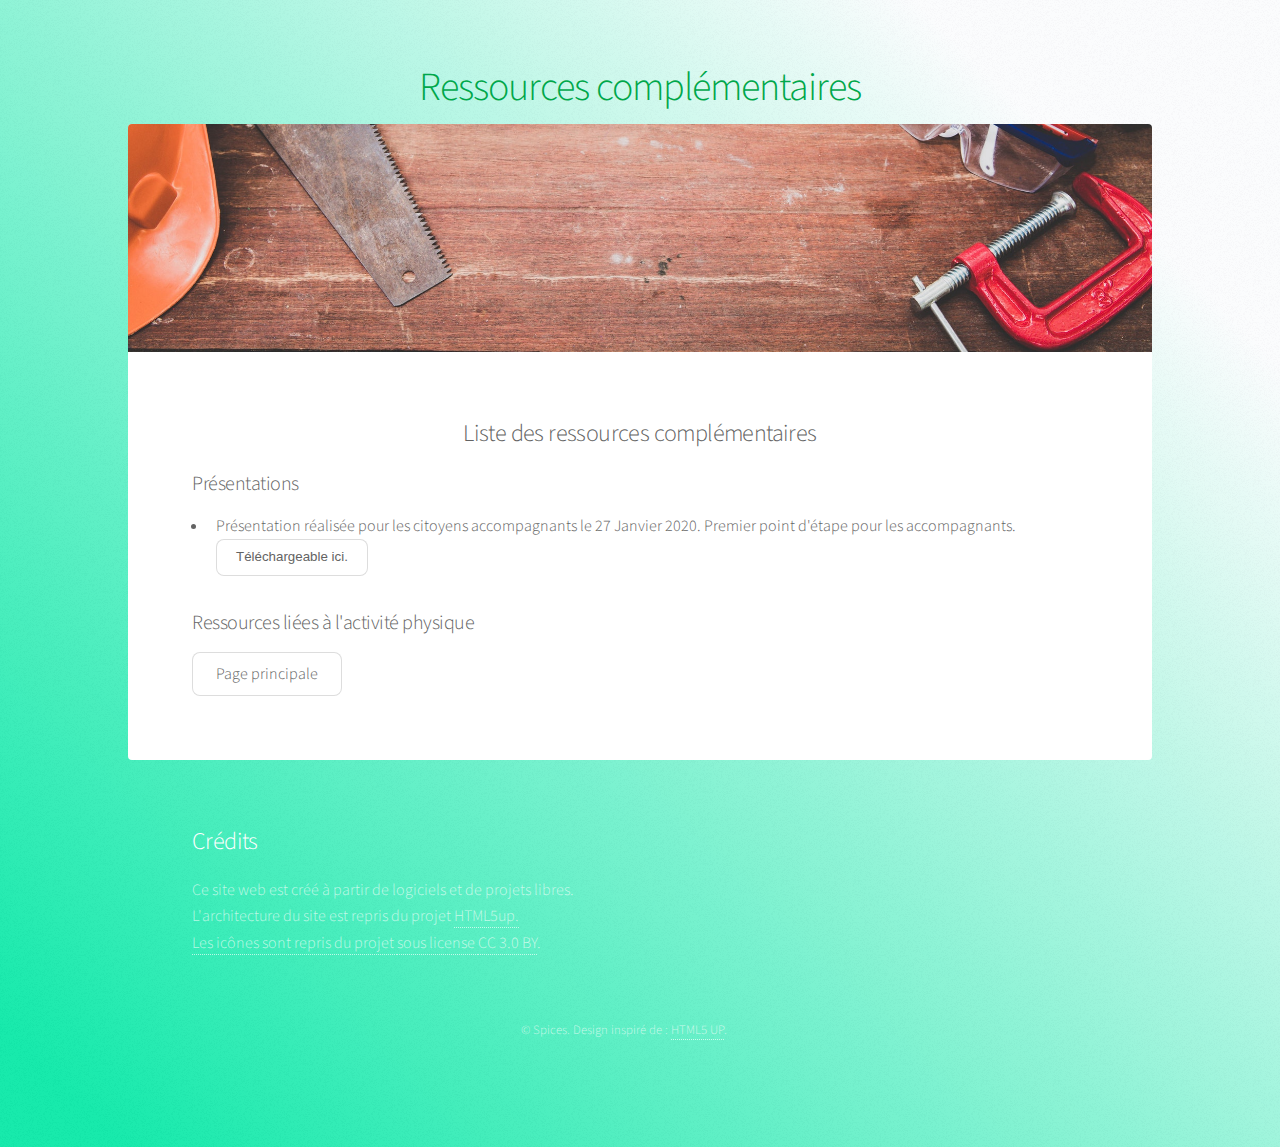
==== ressources.html @ 5cda93d4 "ajout des ressources complémentaires" ====
<!DOCTYPE HTML>
<!--
	Stellar by HTML5 UP
	html5up.net | @ajlkn
	Free for personal and commercial use under the CCA 3.0 license (html5up.net/license)
-->
<html>
	<head>
		<title>Ressources complémentaires</title>
		<meta charset="utf-8" />
		<meta name="viewport" content="width=device-width, initial-scale=1, user-scalable=no" />
		<link rel="stylesheet" href="assets/css/main.css" />
		<noscript><link rel="stylesheet" href="assets/css/noscript.css" /></noscript>
	</head>
	<body class="is-preload">

		<!-- Wrapper -->
			<div id="wrapper">

				<!-- Header -->
					<header id="header">
						<h1 style="color:#00A74A;">Ressources complémentaires</h1>
					</header>

				<!-- Main -->
					<div id="main">

						<!-- Content -->
							<section id="content" class="main">
								<span class="image main"><img src="images/tools.jpg" alt="" /></span>
						<div align="center">		<h2>Liste des ressources complémentaires</h2>
							</div>
<h3> Présentations </h3>
<ul>
	<li> Présentation réalisée pour les citoyens accompagnants le 27 Janvier 2020. Premier point d'étape pour les accompagnants. <form method="get" action="docs/Présentation 27 01 2020_SPICES.pdf">
<button type="submit">Téléchargeable ici.</button>
</form>
</ul>
<h3> Ressources liées à l'activité physique </h3>

<ul class="actions">
	<li><a href="index.html" class="button">Page principale</a></li>
</ul>
							</section>

					</div>

				<!-- Footer -->
				<!-- Footer -->
					<footer id="footer">
						<section>
							<h2>Crédits</h2>
							<p>Ce site web est créé à partir de logiciels et de projets libres.<br/>
							L'architecture du site est repris du projet <a href="https://html5up.net/">HTML5up.<br/>
							Les icônes sont repris du projet <a href="https://www.flaticon.com/"</a> sous license <a href="http://creativecommons.org/licenses/by/3.0/" title="Creative Commons BY 3.0" target="_blank">CC 3.0 BY</a>.
							</p>
						<!--	<ul class="actions">
								<li><a href="generic.html" class="button">En savoir plus</a></li>
							</ul> -->
						</section>
						<section>
						<!--	<h2>Contacts</h2>
							<dl class="alt">
								<dt>Adresse</dt>
								<dd>22 avenue Camille Desmoulins &bull; 29200, Brest &bull; FRANCE</dd>
								<dt>Email</dt>
								<dd><a href="#">information@untitled.tld</a></dd>
							</dl>-->
						<!--	<ul class="icons">
								<li><a href="#" class="icon brands fa-twitter alt"><span class="label">Twitter</span></a></li>
								<li><a href="#" class="icon brands fa-facebook-f alt"><span class="label">Facebook</span></a></li>
								<li><a href="#" class="icon brands fa-instagram alt"><span class="label">Instagram</span></a></li>
								<li><a href="#" class="icon brands fa-github alt"><span class="label">GitHub</span></a></li>
								<li><a href="#" class="icon brands fa-dribbble alt"><span class="label">Dribbble</span></a></li>
							</ul>-->
						</section>
						<p class="copyright">&copy; Spices. Design inspiré de : <a href="https://html5up.net">HTML5 UP</a>.</p>
					</footer>


			</div>

		<!-- Scripts -->
			<script src="assets/js/jquery.min.js"></script>
			<script src="assets/js/jquery.scrollex.min.js"></script>
			<script src="assets/js/jquery.scrolly.min.js"></script>
			<script src="assets/js/browser.min.js"></script>
			<script src="assets/js/breakpoints.min.js"></script>
			<script src="assets/js/util.js"></script>
			<script src="assets/js/main.js"></script>

	</body>
</html>
---- assets/css/main.css ----
@import url(fontawesome-all.min.css);
@import 'https://fonts.googleapis.com/css?family=Source+Sans+Pro:300,400';

/*
	Stellar by HTML5 UP
	html5up.net | @ajlkn
	Free for personal and commercial use under the CCA 3.0 license (html5up.net/license)
*/

html, body, div, span, applet, object,
iframe, h1, h2, h3, h4, h5, h6, p, blockquote,
pre, a, abbr, acronym, address, big, cite,
code, del, dfn, em, img, ins, kbd, q, s, samp,
small, strike, strong, sub, sup, tt, var, b,
u, i, center, dl, dt, dd, ol, ul, li, fieldset,
form, label, legend, table, caption, tbody,
tfoot, thead, tr, th, td, article, aside,
canvas, details, embed, figure, figcaption,
footer, header, hgroup, menu, nav, output, ruby,
section, summary, time, mark, audio, video {
	margin: 0;
	padding: 0;
	border: 0;
	font-size: 100%;
	font: inherit;
	vertical-align: baseline;}

article, aside, details, figcaption, figure,
footer, header, hgroup, menu, nav, section {
	display: block;}

body {
	line-height: 1;
}

ol, ul {
	list-style: none;
}

blockquote, q {
	quotes: none;
}

	blockquote:before, blockquote:after, q:before, q:after {
		content: '';
		content: none;
	}

table {
	border-collapse: collapse;
	border-spacing: 0;
}

body {
	-webkit-text-size-adjust: none;
}

mark {
	background-color: transparent;
	color: inherit;
}

input::-moz-focus-inner {
	border: 0;
	padding: 0;
}

input, select, textarea {
	-moz-appearance: none;
	-webkit-appearance: none;
	-ms-appearance: none;
	appearance: none;
}

/* Basic */

	@-ms-viewport {
		width: device-width;
	}

	body {
		-ms-overflow-style: scrollbar;
	}

	@media screen and (max-width: 480px) {

		html, body {
			min-width: 320px;
		}

	}

	html {
		box-sizing: border-box;
	}

	*, *:before, *:after {
		box-sizing: inherit;
	}

	/*body {
		background-color: #935d8c;
		background-image: url("images/overlay.png"), -moz-linear-gradient(45deg, #e37682 15%, #5f4d93 85%);
		background-image: url("images/overlay.png"), -webkit-linear-gradient(45deg, #e37682 15%, #5f4d93 85%);
		background-image: url("images/overlay.png"), -ms-linear-gradient(45deg, #e37682 15%, #5f4d93 85%);
		background-image: url("images/overlay.png"), linear-gradient(45deg, #e37682 15%, #5f4d93 85%);
	}*/
	body{
		background-color: #935d8c;
		background-image: url("images/overlay.png"), -moz-linear-gradient(45deg, #12edab 5%, white 85%);
		background-image: url("images/overlay.png"), -webkit-linear-gradient(45deg, #12edab 5%, white 85%);
		background-image: url("images/overlay.png"), -ms-linear-gradient(45deg, #12edab 5%, white 85%);
		background-image: url("images/overlay.png"), linear-gradient(45deg, #12edab 5%, white 85%);
	}
		body.is-preload *, body.is-preload *:before, body.is-preload *:after {
			-moz-animation: none !important;
			-webkit-animation: none !important;
			-ms-animation: none !important;
			animation: none !important;
			-moz-transition: none !important;
			-webkit-transition: none !important;
			-ms-transition: none !important;
			transition: none !important;
		}

/* Type */

	body {
		background-color: #935d8c;
		color: rgba(255, 255, 255, 0.65);
	}

	body, input, select, textarea {
		font-family: "Source Sans Pro", Helvetica, sans-serif;
		font-size: 17pt;
		font-weight: 300;
		line-height: 1.65;
	}

		@media screen and (max-width: 1680px) {

			body, input, select, textarea {
				font-size: 14pt;
			}

		}

		@media screen and (max-width: 1280px) {

			body, input, select, textarea {
				font-size: 12pt;
			}

		}

		@media screen and (max-width: 360px) {

			body, input, select, textarea {
				font-size: 11pt;
			}

		}

	a {
		-moz-transition: color 0.2s ease, border-bottom 0.2s ease;
		-webkit-transition: color 0.2s ease, border-bottom 0.2s ease;
		-ms-transition: color 0.2s ease, border-bottom 0.2s ease;
		transition: color 0.2s ease, border-bottom 0.2s ease;
		text-decoration: none;
		border-bottom: dotted 1px;
		color: inherit;
	}

		a:hover {
			border-bottom-color: transparent;
		}

	strong, b {
		font-weight: 400;
	}

	em, i {
		font-style: italic;
	}

	p {
		margin: 0 0 2em 0;
	}

		p.content {
			-moz-columns: 20em 2;
			-webkit-columns: 20em 2;
			-ms-columns: 20em 2;
			columns: 20em 2;
			-moz-column-gap: 2em;
			-webkit-column-gap: 2em;
			-ms-column-gap: 2em;
			column-gap: 2em;
			text-align: justify;
		}

	h1, h2, h3, h4, h5, h6 {
		font-weight: 300;
		line-height: 1.5;
		margin: 0 0 0.7em 0;
		letter-spacing: -0.025em;
	}

		h1 a, h2 a, h3 a, h4 a, h5 a, h6 a {
			color: inherit;
			text-decoration: none;
		}

	h1 {
		font-size: 2.5em;
		line-height: 1.2;
	}

	h2 {
		font-size: 1.5em;
	}

	h3 {
		font-size: 1.25em;
	}

	h4 {
		font-size: 1.1em;
	}

	h5 {
		font-size: 0.9em;
	}

	h6 {
		font-size: 0.7em;
	}

	@media screen and (max-width: 736px) {

		h1 {
			font-size: 2em;
		}

	}

	sub {
		font-size: 0.8em;
		position: relative;
		top: 0.5em;
	}

	sup {
		font-size: 0.8em;
		position: relative;
		top: -0.5em;
	}

	blockquote {
		border-left: solid 4px;
		font-style: italic;
		margin: 0 0 2em 0;
		padding: 0.5em 0 0.5em 2em;
	}

	code {
		border-radius: 8px;
		border: solid 1px;
		font-family: "Courier New", monospace;
		font-size: 0.9em;
		margin: 0 0.25em;
		padding: 0.25em 0.65em;
	}

	pre {
		-webkit-overflow-scrolling: touch;
		font-family: "Courier New", monospace;
		font-size: 0.9em;
		margin: 0 0 2em 0;
	}

		pre code {
			display: block;
			line-height: 1.75;
			padding: 1em 1.5em;
			overflow-x: auto;
		}

	hr {
		border: 0;
		border-bottom: solid 1px;
		margin: 2em 0;
	}

		hr.major {
			margin: 3em 0;
		}

	.align-left {
		text-align: left;
	}

	.align-center {
		text-align: center;
	}

	.align-right {
		text-align: right;
	}

	input, select, textarea {
		color: #ffffff;
	}

	a:hover {
		color: #ffffff;
	}

	strong, b {
		color: #ffffff;
	}

	h1, h2, h3, h4, h5, h6 {
		color: #ffffff;
	}

	blockquote {
		border-left-color: rgba(255, 255, 255, 0.35);
	}

	code {
		background: rgba(255, 255, 255, 0.075);
		border-color: rgba(255, 255, 255, 0.35);
	}

	hr {
		border-bottom-color: rgba(255, 255, 255, 0.35);
	}

/* Row */

	.row {
		display: flex;
		flex-wrap: wrap;
		box-sizing: border-box;
		align-items: stretch;
	}

		.row > * {
			box-sizing: border-box;
		}

		.row.gtr-uniform > * > :last-child {
			margin-bottom: 0;
		}

		.row.aln-left {
			justify-content: flex-start;
		}

		.row.aln-center {
			justify-content: center;
		}

		.row.aln-right {
			justify-content: flex-end;
		}

		.row.aln-top {
			align-items: flex-start;
		}

		.row.aln-middle {
			align-items: center;
		}

		.row.aln-bottom {
			align-items: flex-end;
		}

		.row > .imp {
			order: -1;
		}

		.row > .col-1 {
			width: 8.33333%;
		}

		.row > .off-1 {
			margin-left: 8.33333%;
		}

		.row > .col-2 {
			width: 16.66667%;
		}

		.row > .off-2 {
			margin-left: 16.66667%;
		}

		.row > .col-3 {
			width: 25%;
		}

		.row > .off-3 {
			margin-left: 25%;
		}

		.row > .col-4 {
			width: 33.33333%;
		}

		.row > .off-4 {
			margin-left: 33.33333%;
		}

		.row > .col-5 {
			width: 41.66667%;
		}

		.row > .off-5 {
			margin-left: 41.66667%;
		}

		.row > .col-6 {
			width: 50%;
		}

		.row > .off-6 {
			margin-left: 50%;
		}

		.row > .col-7 {
			width: 58.33333%;
		}

		.row > .off-7 {
			margin-left: 58.33333%;
		}

		.row > .col-8 {
			width: 66.66667%;
		}

		.row > .off-8 {
			margin-left: 66.66667%;
		}

		.row > .col-9 {
			width: 75%;
		}

		.row > .off-9 {
			margin-left: 75%;
		}

		.row > .col-10 {
			width: 83.33333%;
		}

		.row > .off-10 {
			margin-left: 83.33333%;
		}

		.row > .col-11 {
			width: 91.66667%;
		}

		.row > .off-11 {
			margin-left: 91.66667%;
		}

		.row > .col-12 {
			width: 100%;
		}

		.row > .off-12 {
			margin-left: 100%;
		}

		.row.gtr-0 {
			margin-top: 0;
			margin-left: 0em;
		}

			.row.gtr-0 > * {
				padding: 0 0 0 0em;
			}

			.row.gtr-0.gtr-uniform {
				margin-top: 0em;
			}

				.row.gtr-0.gtr-uniform > * {
					padding-top: 0em;
				}

		.row.gtr-25 {
			margin-top: 0;
			margin-left: -0.375em;
		}

			.row.gtr-25 > * {
				padding: 0 0 0 0.375em;
			}

			.row.gtr-25.gtr-uniform {
				margin-top: -0.375em;
			}

				.row.gtr-25.gtr-uniform > * {
					padding-top: 0.375em;
				}

		.row.gtr-50 {
			margin-top: 0;
			margin-left: -0.75em;
		}

			.row.gtr-50 > * {
				padding: 0 0 0 0.75em;
			}

			.row.gtr-50.gtr-uniform {
				margin-top: -0.75em;
			}

				.row.gtr-50.gtr-uniform > * {
					padding-top: 0.75em;
				}

		.row {
			margin-top: 0;
			margin-left: -1.5em;
		}

			.row > * {
				padding: 0 0 0 1.5em;
			}

			.row.gtr-uniform {
				margin-top: -1.5em;
			}

				.row.gtr-uniform > * {
					padding-top: 1.5em;
				}

		.row.gtr-150 {
			margin-top: 0;
			margin-left: -2.25em;
		}

			.row.gtr-150 > * {
				padding: 0 0 0 2.25em;
			}

			.row.gtr-150.gtr-uniform {
				margin-top: -2.25em;
			}

				.row.gtr-150.gtr-uniform > * {
					padding-top: 2.25em;
				}

		.row.gtr-200 {
			margin-top: 0;
			margin-left: -3em;
		}

			.row.gtr-200 > * {
				padding: 0 0 0 3em;
			}

			.row.gtr-200.gtr-uniform {
				margin-top: -3em;
			}

				.row.gtr-200.gtr-uniform > * {
					padding-top: 3em;
				}

		@media screen and (max-width: 1680px) {

			.row {
				display: flex;
				flex-wrap: wrap;
				box-sizing: border-box;
				align-items: stretch;
			}

				.row > * {
					box-sizing: border-box;
				}

				.row.gtr-uniform > * > :last-child {
					margin-bottom: 0;
				}

				.row.aln-left {
					justify-content: flex-start;
				}

				.row.aln-center {
					justify-content: center;
				}

				.row.aln-right {
					justify-content: flex-end;
				}

				.row.aln-top {
					align-items: flex-start;
				}

				.row.aln-middle {
					align-items: center;
				}

				.row.aln-bottom {
					align-items: flex-end;
				}

				.row > .imp-xlarge {
					order: -1;
				}

				.row > .col-1-xlarge {
					width: 8.33333%;
				}

				.row > .off-1-xlarge {
					margin-left: 8.33333%;
				}

				.row > .col-2-xlarge {
					width: 16.66667%;
				}

				.row > .off-2-xlarge {
					margin-left: 16.66667%;
				}

				.row > .col-3-xlarge {
					width: 25%;
				}

				.row > .off-3-xlarge {
					margin-left: 25%;
				}

				.row > .col-4-xlarge {
					width: 33.33333%;
				}

				.row > .off-4-xlarge {
					margin-left: 33.33333%;
				}

				.row > .col-5-xlarge {
					width: 41.66667%;
				}

				.row > .off-5-xlarge {
					margin-left: 41.66667%;
				}

				.row > .col-6-xlarge {
					width: 50%;
				}

				.row > .off-6-xlarge {
					margin-left: 50%;
				}

				.row > .col-7-xlarge {
					width: 58.33333%;
				}

				.row > .off-7-xlarge {
					margin-left: 58.33333%;
				}

				.row > .col-8-xlarge {
					width: 66.66667%;
				}

				.row > .off-8-xlarge {
					margin-left: 66.66667%;
				}

				.row > .col-9-xlarge {
					width: 75%;
				}

				.row > .off-9-xlarge {
					margin-left: 75%;
				}

				.row > .col-10-xlarge {
					width: 83.33333%;
				}

				.row > .off-10-xlarge {
					margin-left: 83.33333%;
				}

				.row > .col-11-xlarge {
					width: 91.66667%;
				}

				.row > .off-11-xlarge {
					margin-left: 91.66667%;
				}

				.row > .col-12-xlarge {
					width: 100%;
				}

				.row > .off-12-xlarge {
					margin-left: 100%;
				}

				.row.gtr-0 {
					margin-top: 0;
					margin-left: 0em;
				}

					.row.gtr-0 > * {
						padding: 0 0 0 0em;
					}

					.row.gtr-0.gtr-uniform {
						margin-top: 0em;
					}

						.row.gtr-0.gtr-uniform > * {
							padding-top: 0em;
						}

				.row.gtr-25 {
					margin-top: 0;
					margin-left: -0.375em;
				}

					.row.gtr-25 > * {
						padding: 0 0 0 0.375em;
					}

					.row.gtr-25.gtr-uniform {
						margin-top: -0.375em;
					}

						.row.gtr-25.gtr-uniform > * {
							padding-top: 0.375em;
						}

				.row.gtr-50 {
					margin-top: 0;
					margin-left: -0.75em;
				}

					.row.gtr-50 > * {
						padding: 0 0 0 0.75em;
					}

					.row.gtr-50.gtr-uniform {
						margin-top: -0.75em;
					}

						.row.gtr-50.gtr-uniform > * {
							padding-top: 0.75em;
						}

				.row {
					margin-top: 0;
					margin-left: -1.5em;
				}

					.row > * {
						padding: 0 0 0 1.5em;
					}

					.row.gtr-uniform {
						margin-top: -1.5em;
					}

						.row.gtr-uniform > * {
							padding-top: 1.5em;
						}

				.row.gtr-150 {
					margin-top: 0;
					margin-left: -2.25em;
				}

					.row.gtr-150 > * {
						padding: 0 0 0 2.25em;
					}

					.row.gtr-150.gtr-uniform {
						margin-top: -2.25em;
					}

						.row.gtr-150.gtr-uniform > * {
							padding-top: 2.25em;
						}

				.row.gtr-200 {
					margin-top: 0;
					margin-left: -3em;
				}

					.row.gtr-200 > * {
						padding: 0 0 0 3em;
					}

					.row.gtr-200.gtr-uniform {
						margin-top: -3em;
					}

						.row.gtr-200.gtr-uniform > * {
							padding-top: 3em;
						}

		}

		@media screen and (max-width: 1280px) {

			.row {
				display: flex;
				flex-wrap: wrap;
				box-sizing: border-box;
				align-items: stretch;
			}

				.row > * {
					box-sizing: border-box;
				}

				.row.gtr-uniform > * > :last-child {
					margin-bottom: 0;
				}

				.row.aln-left {
					justify-content: flex-start;
				}

				.row.aln-center {
					justify-content: center;
				}

				.row.aln-right {
					justify-content: flex-end;
				}

				.row.aln-top {
					align-items: flex-start;
				}

				.row.aln-middle {
					align-items: center;
				}

				.row.aln-bottom {
					align-items: flex-end;
				}

				.row > .imp-large {
					order: -1;
				}

				.row > .col-1-large {
					width: 8.33333%;
				}

				.row > .off-1-large {
					margin-left: 8.33333%;
				}

				.row > .col-2-large {
					width: 16.66667%;
				}

				.row > .off-2-large {
					margin-left: 16.66667%;
				}

				.row > .col-3-large {
					width: 25%;
				}

				.row > .off-3-large {
					margin-left: 25%;
				}

				.row > .col-4-large {
					width: 33.33333%;
				}

				.row > .off-4-large {
					margin-left: 33.33333%;
				}

				.row > .col-5-large {
					width: 41.66667%;
				}

				.row > .off-5-large {
					margin-left: 41.66667%;
				}

				.row > .col-6-large {
					width: 50%;
				}

				.row > .off-6-large {
					margin-left: 50%;
				}

				.row > .col-7-large {
					width: 58.33333%;
				}

				.row > .off-7-large {
					margin-left: 58.33333%;
				}

				.row > .col-8-large {
					width: 66.66667%;
				}

				.row > .off-8-large {
					margin-left: 66.66667%;
				}

				.row > .col-9-large {
					width: 75%;
				}

				.row > .off-9-large {
					margin-left: 75%;
				}

				.row > .col-10-large {
					width: 83.33333%;
				}

				.row > .off-10-large {
					margin-left: 83.33333%;
				}

				.row > .col-11-large {
					width: 91.66667%;
				}

				.row > .off-11-large {
					margin-left: 91.66667%;
				}

				.row > .col-12-large {
					width: 100%;
				}

				.row > .off-12-large {
					margin-left: 100%;
				}

				.row.gtr-0 {
					margin-top: 0;
					margin-left: 0em;
				}

					.row.gtr-0 > * {
						padding: 0 0 0 0em;
					}

					.row.gtr-0.gtr-uniform {
						margin-top: 0em;
					}

						.row.gtr-0.gtr-uniform > * {
							padding-top: 0em;
						}

				.row.gtr-25 {
					margin-top: 0;
					margin-left: -0.375em;
				}

					.row.gtr-25 > * {
						padding: 0 0 0 0.375em;
					}

					.row.gtr-25.gtr-uniform {
						margin-top: -0.375em;
					}

						.row.gtr-25.gtr-uniform > * {
							padding-top: 0.375em;
						}

				.row.gtr-50 {
					margin-top: 0;
					margin-left: -0.75em;
				}

					.row.gtr-50 > * {
						padding: 0 0 0 0.75em;
					}

					.row.gtr-50.gtr-uniform {
						margin-top: -0.75em;
					}

						.row.gtr-50.gtr-uniform > * {
							padding-top: 0.75em;
						}

				.row {
					margin-top: 0;
					margin-left: -1.5em;
				}

					.row > * {
						padding: 0 0 0 1.5em;
					}

					.row.gtr-uniform {
						margin-top: -1.5em;
					}

						.row.gtr-uniform > * {
							padding-top: 1.5em;
						}

				.row.gtr-150 {
					margin-top: 0;
					margin-left: -2.25em;
				}

					.row.gtr-150 > * {
						padding: 0 0 0 2.25em;
					}

					.row.gtr-150.gtr-uniform {
						margin-top: -2.25em;
					}

						.row.gtr-150.gtr-uniform > * {
							padding-top: 2.25em;
						}

				.row.gtr-200 {
					margin-top: 0;
					margin-left: -3em;
				}

					.row.gtr-200 > * {
						padding: 0 0 0 3em;
					}

					.row.gtr-200.gtr-uniform {
						margin-top: -3em;
					}

						.row.gtr-200.gtr-uniform > * {
							padding-top: 3em;
						}

		}

		@media screen and (max-width: 980px) {

			.row {
				display: flex;
				flex-wrap: wrap;
				box-sizing: border-box;
				align-items: stretch;
			}

				.row > * {
					box-sizing: border-box;
				}

				.row.gtr-uniform > * > :last-child {
					margin-bottom: 0;
				}

				.row.aln-left {
					justify-content: flex-start;
				}

				.row.aln-center {
					justify-content: center;
				}

				.row.aln-right {
					justify-content: flex-end;
				}

				.row.aln-top {
					align-items: flex-start;
				}

				.row.aln-middle {
					align-items: center;
				}

				.row.aln-bottom {
					align-items: flex-end;
				}

				.row > .imp-medium {
					order: -1;
				}

				.row > .col-1-medium {
					width: 8.33333%;
				}

				.row > .off-1-medium {
					margin-left: 8.33333%;
				}

				.row > .col-2-medium {
					width: 16.66667%;
				}

				.row > .off-2-medium {
					margin-left: 16.66667%;
				}

				.row > .col-3-medium {
					width: 25%;
				}

				.row > .off-3-medium {
					margin-left: 25%;
				}

				.row > .col-4-medium {
					width: 33.33333%;
				}

				.row > .off-4-medium {
					margin-left: 33.33333%;
				}

				.row > .col-5-medium {
					width: 41.66667%;
				}

				.row > .off-5-medium {
					margin-left: 41.66667%;
				}

				.row > .col-6-medium {
					width: 50%;
				}

				.row > .off-6-medium {
					margin-left: 50%;
				}

				.row > .col-7-medium {
					width: 58.33333%;
				}

				.row > .off-7-medium {
					margin-left: 58.33333%;
				}

				.row > .col-8-medium {
					width: 66.66667%;
				}

				.row > .off-8-medium {
					margin-left: 66.66667%;
				}

				.row > .col-9-medium {
					width: 75%;
				}

				.row > .off-9-medium {
					margin-left: 75%;
				}

				.row > .col-10-medium {
					width: 83.33333%;
				}

				.row > .off-10-medium {
					margin-left: 83.33333%;
				}

				.row > .col-11-medium {
					width: 91.66667%;
				}

				.row > .off-11-medium {
					margin-left: 91.66667%;
				}

				.row > .col-12-medium {
					width: 100%;
				}

				.row > .off-12-medium {
					margin-left: 100%;
				}

				.row.gtr-0 {
					margin-top: 0;
					margin-left: 0em;
				}

					.row.gtr-0 > * {
						padding: 0 0 0 0em;
					}

					.row.gtr-0.gtr-uniform {
						margin-top: 0em;
					}

						.row.gtr-0.gtr-uniform > * {
							padding-top: 0em;
						}

				.row.gtr-25 {
					margin-top: 0;
					margin-left: -0.375em;
				}

					.row.gtr-25 > * {
						padding: 0 0 0 0.375em;
					}

					.row.gtr-25.gtr-uniform {
						margin-top: -0.375em;
					}

						.row.gtr-25.gtr-uniform > * {
							padding-top: 0.375em;
						}

				.row.gtr-50 {
					margin-top: 0;
					margin-left: -0.75em;
				}

					.row.gtr-50 > * {
						padding: 0 0 0 0.75em;
					}

					.row.gtr-50.gtr-uniform {
						margin-top: -0.75em;
					}

						.row.gtr-50.gtr-uniform > * {
							padding-top: 0.75em;
						}

				.row {
					margin-top: 0;
					margin-left: -1.5em;
				}

					.row > * {
						padding: 0 0 0 1.5em;
					}

					.row.gtr-uniform {
						margin-top: -1.5em;
					}

						.row.gtr-uniform > * {
							padding-top: 1.5em;
						}

				.row.gtr-150 {
					margin-top: 0;
					margin-left: -2.25em;
				}

					.row.gtr-150 > * {
						padding: 0 0 0 2.25em;
					}

					.row.gtr-150.gtr-uniform {
						margin-top: -2.25em;
					}

						.row.gtr-150.gtr-uniform > * {
							padding-top: 2.25em;
						}

				.row.gtr-200 {
					margin-top: 0;
					margin-left: -3em;
				}

					.row.gtr-200 > * {
						padding: 0 0 0 3em;
					}

					.row.gtr-200.gtr-uniform {
						margin-top: -3em;
					}

						.row.gtr-200.gtr-uniform > * {
							padding-top: 3em;
						}

		}

		@media screen and (max-width: 736px) {

			.row {
				display: flex;
				flex-wrap: wrap;
				box-sizing: border-box;
				align-items: stretch;
			}

				.row > * {
					box-sizing: border-box;
				}

				.row.gtr-uniform > * > :last-child {
					margin-bottom: 0;
				}

				.row.aln-left {
					justify-content: flex-start;
				}

				.row.aln-center {
					justify-content: center;
				}

				.row.aln-right {
					justify-content: flex-end;
				}

				.row.aln-top {
					align-items: flex-start;
				}

				.row.aln-middle {
					align-items: center;
				}

				.row.aln-bottom {
					align-items: flex-end;
				}

				.row > .imp-small {
					order: -1;
				}

				.row > .col-1-small {
					width: 8.33333%;
				}

				.row > .off-1-small {
					margin-left: 8.33333%;
				}

				.row > .col-2-small {
					width: 16.66667%;
				}

				.row > .off-2-small {
					margin-left: 16.66667%;
				}

				.row > .col-3-small {
					width: 25%;
				}

				.row > .off-3-small {
					margin-left: 25%;
				}

				.row > .col-4-small {
					width: 33.33333%;
				}

				.row > .off-4-small {
					margin-left: 33.33333%;
				}

				.row > .col-5-small {
					width: 41.66667%;
				}

				.row > .off-5-small {
					margin-left: 41.66667%;
				}

				.row > .col-6-small {
					width: 50%;
				}

				.row > .off-6-small {
					margin-left: 50%;
				}

				.row > .col-7-small {
					width: 58.33333%;
				}

				.row > .off-7-small {
					margin-left: 58.33333%;
				}

				.row > .col-8-small {
					width: 66.66667%;
				}

				.row > .off-8-small {
					margin-left: 66.66667%;
				}

				.row > .col-9-small {
					width: 75%;
				}

				.row > .off-9-small {
					margin-left: 75%;
				}

				.row > .col-10-small {
					width: 83.33333%;
				}

				.row > .off-10-small {
					margin-left: 83.33333%;
				}

				.row > .col-11-small {
					width: 91.66667%;
				}

				.row > .off-11-small {
					margin-left: 91.66667%;
				}

				.row > .col-12-small {
					width: 100%;
				}

				.row > .off-12-small {
					margin-left: 100%;
				}

				.row.gtr-0 {
					margin-top: 0;
					margin-left: 0em;
				}

					.row.gtr-0 > * {
						padding: 0 0 0 0em;
					}

					.row.gtr-0.gtr-uniform {
						margin-top: 0em;
					}

						.row.gtr-0.gtr-uniform > * {
							padding-top: 0em;
						}

				.row.gtr-25 {
					margin-top: 0;
					margin-left: -0.25em;
				}

					.row.gtr-25 > * {
						padding: 0 0 0 0.25em;
					}

					.row.gtr-25.gtr-uniform {
						margin-top: -0.25em;
					}

						.row.gtr-25.gtr-uniform > * {
							padding-top: 0.25em;
						}

				.row.gtr-50 {
					margin-top: 0;
					margin-left: -0.5em;
				}

					.row.gtr-50 > * {
						padding: 0 0 0 0.5em;
					}

					.row.gtr-50.gtr-uniform {
						margin-top: -0.5em;
					}

						.row.gtr-50.gtr-uniform > * {
							padding-top: 0.5em;
						}

				.row {
					margin-top: 0;
					margin-left: -1em;
				}

					.row > * {
						padding: 0 0 0 1em;
					}

					.row.gtr-uniform {
						margin-top: -1em;
					}

						.row.gtr-uniform > * {
							padding-top: 1em;
						}

				.row.gtr-150 {
					margin-top: 0;
					margin-left: -1.5em;
				}

					.row.gtr-150 > * {
						padding: 0 0 0 1.5em;
					}

					.row.gtr-150.gtr-uniform {
						margin-top: -1.5em;
					}

						.row.gtr-150.gtr-uniform > * {
							padding-top: 1.5em;
						}

				.row.gtr-200 {
					margin-top: 0;
					margin-left: -2em;
				}

					.row.gtr-200 > * {
						padding: 0 0 0 2em;
					}

					.row.gtr-200.gtr-uniform {
						margin-top: -2em;
					}

						.row.gtr-200.gtr-uniform > * {
							padding-top: 2em;
						}

		}

		@media screen and (max-width: 480px) {

			.row {
				display: flex;
				flex-wrap: wrap;
				box-sizing: border-box;
				align-items: stretch;
			}

				.row > * {
					box-sizing: border-box;
				}

				.row.gtr-uniform > * > :last-child {
					margin-bottom: 0;
				}

				.row.aln-left {
					justify-content: flex-start;
				}

				.row.aln-center {
					justify-content: center;
				}

				.row.aln-right {
					justify-content: flex-end;
				}

				.row.aln-top {
					align-items: flex-start;
				}

				.row.aln-middle {
					align-items: center;
				}

				.row.aln-bottom {
					align-items: flex-end;
				}

				.row > .imp-xsmall {
					order: -1;
				}

				.row > .col-1-xsmall {
					width: 8.33333%;
				}

				.row > .off-1-xsmall {
					margin-left: 8.33333%;
				}

				.row > .col-2-xsmall {
					width: 16.66667%;
				}

				.row > .off-2-xsmall {
					margin-left: 16.66667%;
				}

				.row > .col-3-xsmall {
					width: 25%;
				}

				.row > .off-3-xsmall {
					margin-left: 25%;
				}

				.row > .col-4-xsmall {
					width: 33.33333%;
				}

				.row > .off-4-xsmall {
					margin-left: 33.33333%;
				}

				.row > .col-5-xsmall {
					width: 41.66667%;
				}

				.row > .off-5-xsmall {
					margin-left: 41.66667%;
				}

				.row > .col-6-xsmall {
					width: 50%;
				}

				.row > .off-6-xsmall {
					margin-left: 50%;
				}

				.row > .col-7-xsmall {
					width: 58.33333%;
				}

				.row > .off-7-xsmall {
					margin-left: 58.33333%;
				}

				.row > .col-8-xsmall {
					width: 66.66667%;
				}

				.row > .off-8-xsmall {
					margin-left: 66.66667%;
				}

				.row > .col-9-xsmall {
					width: 75%;
				}

				.row > .off-9-xsmall {
					margin-left: 75%;
				}

				.row > .col-10-xsmall {
					width: 83.33333%;
				}

				.row > .off-10-xsmall {
					margin-left: 83.33333%;
				}

				.row > .col-11-xsmall {
					width: 91.66667%;
				}

				.row > .off-11-xsmall {
					margin-left: 91.66667%;
				}

				.row > .col-12-xsmall {
					width: 100%;
				}

				.row > .off-12-xsmall {
					margin-left: 100%;
				}

				.row.gtr-0 {
					margin-top: 0;
					margin-left: 0em;
				}

					.row.gtr-0 > * {
						padding: 0 0 0 0em;
					}

					.row.gtr-0.gtr-uniform {
						margin-top: 0em;
					}

						.row.gtr-0.gtr-uniform > * {
							padding-top: 0em;
						}

				.row.gtr-25 {
					margin-top: 0;
					margin-left: -0.3125em;
				}

					.row.gtr-25 > * {
						padding: 0 0 0 0.3125em;
					}

					.row.gtr-25.gtr-uniform {
						margin-top: -0.3125em;
					}

						.row.gtr-25.gtr-uniform > * {
							padding-top: 0.3125em;
						}

				.row.gtr-50 {
					margin-top: 0;
					margin-left: -0.625em;
				}

					.row.gtr-50 > * {
						padding: 0 0 0 0.625em;
					}

					.row.gtr-50.gtr-uniform {
						margin-top: -0.625em;
					}

						.row.gtr-50.gtr-uniform > * {
							padding-top: 0.625em;
						}

				.row {
					margin-top: 0;
					margin-left: -1.25em;
				}

					.row > * {
						padding: 0 0 0 1.25em;
					}

					.row.gtr-uniform {
						margin-top: -1.25em;
					}

						.row.gtr-uniform > * {
							padding-top: 1.25em;
						}

				.row.gtr-150 {
					margin-top: 0;
					margin-left: -1.875em;
				}

					.row.gtr-150 > * {
						padding: 0 0 0 1.875em;
					}

					.row.gtr-150.gtr-uniform {
						margin-top: -1.875em;
					}

						.row.gtr-150.gtr-uniform > * {
							padding-top: 1.875em;
						}

				.row.gtr-200 {
					margin-top: 0;
					margin-left: -2.5em;
				}

					.row.gtr-200 > * {
						padding: 0 0 0 2.5em;
					}

					.row.gtr-200.gtr-uniform {
						margin-top: -2.5em;
					}

						.row.gtr-200.gtr-uniform > * {
							padding-top: 2.5em;
						}

		}

/* Box */

	.box {
		border-radius: 8px;
		border: solid;
		margin-bottom: 2em;
		padding: 1.5em;
	}

		.box > :last-child,
		.box > :last-child > :last-child,
		.box > :last-child > :last-child > :last-child {
			margin-bottom: 0;
		}

		.box.alt {
			border: 0;
			border-radius: 0;
			padding: 0;
		}

	.box {
		border-color: rgba(255, 255, 255, 0.35);
	}

/* Button */

	input[type="submit"],
	input[type="reset"],
	input[type="button"],
	button,
	.button {
		-moz-appearance: none;
		-webkit-appearance: none;
		-ms-appearance: none;
		appearance: none;
		-moz-transition: background-color 0.2s ease-in-out, color 0.2s ease-in-out;
		-webkit-transition: background-color 0.2s ease-in-out, color 0.2s ease-in-out;
		-ms-transition: background-color 0.2s ease-in-out, color 0.2s ease-in-out;
		transition: background-color 0.2s ease-in-out, color 0.2s ease-in-out;
		border-radius: 8px;
		border: 0;
		cursor: pointer;
		display: inline-block;
		font-weight: 300;
		height: 2.75em;
		line-height: 2.75em;
		min-width: 9.25em;
		padding: 0 1.5em;
		text-align: center;
		text-decoration: none;
		white-space: nowrap;
	}

		input[type="submit"].icon,
		input[type="reset"].icon,
		input[type="button"].icon,
		button.icon,
		.button.icon {
			padding-left: 1.35em;
		}

			input[type="submit"].icon:before,
			input[type="reset"].icon:before,
			input[type="button"].icon:before,
			button.icon:before,
			.button.icon:before {
				margin-right: 0.5em;
			}

		input[type="submit"].fit,
		input[type="reset"].fit,
		input[type="button"].fit,
		button.fit,
		.button.fit {
			width: 100%;
		}

		input[type="submit"].small,
		input[type="reset"].small,
		input[type="button"].small,
		button.small,
		.button.small {
			font-size: 0.8em;
		}

		input[type="submit"].large,
		input[type="reset"].large,
		input[type="button"].large,
		button.large,
		.button.large {
			font-size: 1.35em;
		}

		input[type="submit"].disabled, input[type="submit"]:disabled,
		input[type="reset"].disabled,
		input[type="reset"]:disabled,
		input[type="button"].disabled,
		input[type="button"]:disabled,
		button.disabled,
		button:disabled,
		.button.disabled,
		.button:disabled {
			pointer-events: none;
			opacity: 0.25;
		}

		@media screen and (max-width: 736px) {

			input[type="submit"],
			input[type="reset"],
			input[type="button"],
			button,
			.button {
				min-width: 0;
			}

		}

	input[type="submit"],
	input[type="reset"],
	input[type="button"],
	button,
	.button {
		background-color: transparent;
		box-shadow: inset 0 0 0 1px rgba(255, 255, 255, 0.35);
		color: #ffffff !important;
	}

		input[type="submit"]:hover,
		input[type="reset"]:hover,
		input[type="button"]:hover,
		button:hover,
		.button:hover {
			background-color: rgba(255, 255, 255, 0.075);
		}

		input[type="submit"]:active,
		input[type="reset"]:active,
		input[type="button"]:active,
		button:active,
		.button:active {
			background-color: rgba(255, 255, 255, 0.2);
		}

		input[type="submit"].icon:before,
		input[type="reset"].icon:before,
		input[type="button"].icon:before,
		button.icon:before,
		.button.icon:before {
			color: rgba(255, 255, 255, 0.5);
		}

		input[type="submit"].primary,
		input[type="reset"].primary,
		input[type="button"].primary,
		button.primary,
		.button.primary {
			background-color: #8cc9f0;
			color: #ffffff !important;
			box-shadow: none;
		}

			input[type="submit"].primary:hover,
			input[type="reset"].primary:hover,
			input[type="button"].primary:hover,
			button.primary:hover,
			.button.primary:hover {
				background-color: #9acff2;
			}

			input[type="submit"].primary:active,
			input[type="reset"].primary:active,
			input[type="button"].primary:active,
			button.primary:active,
			.button.primary:active {
				background-color: #7ec3ee;
			}

			input[type="submit"].primary.icon:before,
			input[type="reset"].primary.icon:before,
			input[type="button"].primary.icon:before,
			button.primary.icon:before,
			.button.primary.icon:before {
				color: #ffffff !important;
			}

/* Form */

	form {
		margin: 0 0 2em 0;
	}

	label {
		display: block;
		font-size: 0.9em;
		font-weight: 400;
		margin: 0 0 1em 0;
	}

	input[type="text"],
	input[type="password"],
	input[type="email"],
	select,
	textarea {
		-moz-appearance: none;
		-webkit-appearance: none;
		-ms-appearance: none;
		appearance: none;
		border-radius: 8px;
		border: solid 1px;
		color: inherit;
		display: block;
		outline: 0;
		padding: 0 1em;
		text-decoration: none;
		width: 100%;
	}

		input[type="text"]:invalid,
		input[type="password"]:invalid,
		input[type="email"]:invalid,
		select:invalid,
		textarea:invalid {
			box-shadow: none;
		}

	select {
		background-size: 1.25rem;
		background-repeat: no-repeat;
		background-position: calc(100% - 1rem) center;
		height: 2.75em;
		padding-right: 2.75em;
		text-overflow: ellipsis;
	}

		select:focus::-ms-value {
			background-color: transparent;
		}

		select::-ms-expand {
			display: none;
		}

	input[type="text"],
	input[type="password"],
	input[type="email"],
	select {
		height: 2.75em;
	}

	textarea {
		padding: 0.75em 1em;
	}

	input[type="checkbox"],
	input[type="radio"] {
		-moz-appearance: none;
		-webkit-appearance: none;
		-ms-appearance: none;
		appearance: none;
		display: block;
		float: left;
		margin-right: -2em;
		opacity: 0;
		width: 1em;
		z-index: -1;
	}

		input[type="checkbox"] + label,
		input[type="radio"] + label {
			text-decoration: none;
			cursor: pointer;
			display: inline-block;
			font-size: 1em;
			font-weight: 300;
			padding-left: 2.4em;
			padding-right: 0.75em;
			position: relative;
		}

			input[type="checkbox"] + label:before,
			input[type="radio"] + label:before {
				-moz-osx-font-smoothing: grayscale;
				-webkit-font-smoothing: antialiased;
				display: inline-block;
				font-style: normal;
				font-variant: normal;
				text-rendering: auto;
				line-height: 1;
				text-transform: none !important;
				font-family: 'Font Awesome 5 Free';
				font-weight: 900;
			}

			input[type="checkbox"] + label:before,
			input[type="radio"] + label:before {
				border-radius: 8px;
				border: solid 1px;
				content: '';
				display: inline-block;
				font-size: 0.8em;
				height: 2.0625em;
				left: 0;
				line-height: 2.0625em;
				position: absolute;
				text-align: center;
				top: 0;
				width: 2.0625em;
			}

		input[type="checkbox"]:checked + label:before,
		input[type="radio"]:checked + label:before {
			content: '\f00c';
		}

	input[type="checkbox"] + label:before {
		border-radius: 8px;
	}

	input[type="radio"] + label:before {
		border-radius: 100%;
	}

	::-webkit-input-placeholder {
		opacity: 1.0;
	}

	:-moz-placeholder {
		opacity: 1.0;
	}

	::-moz-placeholder {
		opacity: 1.0;
	}

	:-ms-input-placeholder {
		opacity: 1.0;
	}

	label {
		color: #ffffff;
	}

	input[type="text"],
	input[type="password"],
	input[type="email"],
	select,
	textarea {
		background-color: rgba(255, 255, 255, 0.075);
		border-color: rgba(255, 255, 255, 0.35);
	}

		input[type="text"]:focus,
		input[type="password"]:focus,
		input[type="email"]:focus,
		select:focus,
		textarea:focus {
			border-color: #8cc9f0;
			box-shadow: 0 0 0 1px #8cc9f0;
		}

	select {
		background-image: url("data:image/svg+xml;charset=utf8,%3Csvg xmlns='http://www.w3.org/2000/svg' width='40' height='40' preserveAspectRatio='none' viewBox='0 0 40 40'%3E%3Cpath d='M9.4,12.3l10.4,10.4l10.4-10.4c0.2-0.2,0.5-0.4,0.9-0.4c0.3,0,0.6,0.1,0.9,0.4l3.3,3.3c0.2,0.2,0.4,0.5,0.4,0.9 c0,0.4-0.1,0.6-0.4,0.9L20.7,31.9c-0.2,0.2-0.5,0.4-0.9,0.4c-0.3,0-0.6-0.1-0.9-0.4L4.3,17.3c-0.2-0.2-0.4-0.5-0.4-0.9 c0-0.4,0.1-0.6,0.4-0.9l3.3-3.3c0.2-0.2,0.5-0.4,0.9-0.4S9.1,12.1,9.4,12.3z' fill='rgba(255, 255, 255, 0.35)' /%3E%3C/svg%3E");
	}

		select option {
			color: #ffffff;
			background: #935d8c;
		}

	input[type="checkbox"] + label,
	input[type="radio"] + label {
		color: rgba(255, 255, 255, 0.65);
	}

		input[type="checkbox"] + label:before,
		input[type="radio"] + label:before {
			background: rgba(255, 255, 255, 0.075);
			border-color: rgba(255, 255, 255, 0.35);
		}

	input[type="checkbox"]:checked + label:before,
	input[type="radio"]:checked + label:before {
		background-color: #ffffff;
		border-color: #ffffff;
		color: #935d8c;
	}

	input[type="checkbox"]:focus + label:before,
	input[type="radio"]:focus + label:before {
		border-color: #8cc9f0;
		box-shadow: 0 0 0 1px #8cc9f0;
	}

	::-webkit-input-placeholder {
		color: rgba(255, 255, 255, 0.5) !important;
	}

	:-moz-placeholder {
		color: rgba(255, 255, 255, 0.5) !important;
	}

	::-moz-placeholder {
		color: rgba(255, 255, 255, 0.5) !important;
	}

	:-ms-input-placeholder {
		color: rgba(255, 255, 255, 0.5) !important;
	}

	.formerize-placeholder {
		color: rgba(255, 255, 255, 0.5) !important;
	}

/* Icon */

	.icon {
		text-decoration: none;
		-moz-transition: background-color 0.2s ease-in-out, color 0.2s ease-in-out;
		-webkit-transition: background-color 0.2s ease-in-out, color 0.2s ease-in-out;
		-ms-transition: background-color 0.2s ease-in-out, color 0.2s ease-in-out;
		transition: background-color 0.2s ease-in-out, color 0.2s ease-in-out;
		border-bottom: none;
		position: relative;
	}

		.icon:before {
			-moz-osx-font-smoothing: grayscale;
			-webkit-font-smoothing: antialiased;
			display: inline-block;
			font-style: normal;
			font-variant: normal;
			text-rendering: auto;
			line-height: 1;
			text-transform: none !important;
			font-family: 'Font Awesome 5 Free';
			font-weight: 400;
		}

		.icon > .label {
			display: none;
		}

		.icon:before {
			line-height: solid;
		}

		.icon.solid:before {
			font-weight: 900;
		}

		.icon.brands:before {
			font-family: 'Font Awesome 5 Brands';
		}

		.icon.major {
			border: solid 1px;
			display: inline-block;
			border-radius: 100%;
			padding: 0.65em;
			margin: 0 0 2em 0;
			cursor: default;
		}

			.icon.major:before {
				display: inline-block;
				font-size: 6.25rem;
				width: 2.25em;
				height: 2.25em;
				line-height: 2.2em;
				border-radius: 100%;
				border: solid 1px;
				text-align: center;
			}

		.icon.alt {
			display: inline-block;
			border: solid 1px;
			border-radius: 100%;
		}

			.icon.alt:before {
				display: block;
				font-size: 1.25em;
				width: 2em;
				height: 2em;
				text-align: center;
				line-height: 2em;
			}

		.icon.style1 {
			color: #efa8b0;
		}

		.icon.style2 {
			color: #c79cc8;
		}

		.icon.style3 {
			color: #a89cc8;
		}

		.icon.style4 {
			color: #9bb2e1;
		}

		.icon.style5 {
			color: #8cc9f0;
		}

		@media screen and (max-width: 1680px) {

			.icon.major:before {
				font-size: 5.5rem;
			}

		}

		@media screen and (max-width: 1280px) {

			.icon.major:before {
				font-size: 4.75rem;
			}

		}

		@media screen and (max-width: 736px) {

			.icon.major {
				margin: 0 0 1.5em 0;
				padding: 0.35em;
			}

				.icon.major:before {
					font-size: 3.5rem;
				}

		}

	.icon.major {
		border-color: rgba(255, 255, 255, 0.35);
	}

		.icon.major:before {
			border-color: rgba(255, 255, 255, 0.35);
		}

	.icon.alt {
		border-color: rgba(255, 255, 255, 0.35);
		color: #ffffff;
	}

		.icon.alt:hover {
			background-color: rgba(255, 255, 255, 0.075);
		}

		.icon.alt:active {
			background-color: rgba(255, 255, 255, 0.2);
		}

/* Image */

	.image {
		border-radius: 8px;
		border: 0;
		display: inline-block;
		position: relative;
	}

		.image img {
			border-radius: 8px;
			display: block;
		}

		.image.left, .image.right {
			max-width: 40%;
		}

			.image.left img, .image.right img {
				width: 100%;
			}

		.image.left {
			float: left;
			margin: 0 1.5em 1em 0;
			top: 0.25em;
		}

		.image.right {
			float: right;
			margin: 0 0 1em 1.5em;
			top: 0.25em;
		}

		.image.fit {
			display: block;
			margin: 0 0 2em 0;
			width: 100%;
		}

			.image.fit img {
				width: 100%;
			}

		.image.main {
			display: block;
			margin: 0 0 3em 0;
			width: 100%;
		}

			.image.main img {
				width: 100%;
			}

/* List */

	ol {
		list-style: decimal;
		margin: 0 0 2em 0;
		padding-left: 1.25em;
	}

		ol li {
			padding-left: 0.25em;
		}

	ul {
		list-style: disc;
		margin: 0 0 2em 0;
		padding-left: 1em;
	}

		ul li {
			padding-left: 0.5em;
		}

		ul.alt {
			list-style: none;
			padding-left: 0;
		}

			ul.alt li {
				border-top: solid 1px;
				padding: 0.5em 0;
			}

				ul.alt li:first-child {
					border-top: 0;
					padding-top: 0;
				}

	dl {
		margin: 0 0 2em 0;
	}

		dl dt {
			display: block;
			font-weight: 400;
			margin: 0 0 1em 0;
		}

		dl dd {
			margin-left: 2em;
		}

		dl.alt dt {
			display: block;
			width: 3em;
			margin: 0;
			clear: left;
			float: left;
		}

		dl.alt dd {
			margin: 0 0 0.85em 5.5em;
		}

		dl.alt:after {
			content: '';
			display: block;
			clear: both;
		}

	ul.alt li {
		border-top-color: rgba(255, 255, 255, 0.35);
	}

	dl dt {
		color: #ffffff;
	}

/* Actions */

	ul.actions {
		display: -moz-flex;
		display: -webkit-flex;
		display: -ms-flex;
		display: flex;
		cursor: default;
		list-style: none;
		margin-left: -1em;
		padding-left: 0;
	}

		ul.actions li {
			padding: 0 0 0 1em;
			vertical-align: middle;
		}

		ul.actions.special {
			-moz-justify-content: center;
			-webkit-justify-content: center;
			-ms-justify-content: center;
			justify-content: center;
			width: 100%;
			margin-left: 0;
		}

			ul.actions.special li:first-child {
				padding-left: 0;
			}

		ul.actions.stacked {
			-moz-flex-direction: column;
			-webkit-flex-direction: column;
			-ms-flex-direction: column;
			flex-direction: column;
			margin-left: 0;
		}

			ul.actions.stacked li {
				padding: 1.3em 0 0 0;
			}

				ul.actions.stacked li:first-child {
					padding-top: 0;
				}

		ul.actions.fit {
			width: calc(100% + 1em);
		}

			ul.actions.fit li {
				-moz-flex-grow: 1;
				-webkit-flex-grow: 1;
				-ms-flex-grow: 1;
				flex-grow: 1;
				-moz-flex-shrink: 1;
				-webkit-flex-shrink: 1;
				-ms-flex-shrink: 1;
				flex-shrink: 1;
				width: 100%;
			}

				ul.actions.fit li > * {
					width: 100%;
				}

			ul.actions.fit.stacked {
				width: 100%;
			}

		@media screen and (max-width: 480px) {

			ul.actions:not(.fixed) {
				-moz-flex-direction: column;
				-webkit-flex-direction: column;
				-ms-flex-direction: column;
				flex-direction: column;
				margin-left: 0;
				width: 100% !important;
			}

				ul.actions:not(.fixed) li {
					-moz-flex-grow: 1;
					-webkit-flex-grow: 1;
					-ms-flex-grow: 1;
					flex-grow: 1;
					-moz-flex-shrink: 1;
					-webkit-flex-shrink: 1;
					-ms-flex-shrink: 1;
					flex-shrink: 1;
					padding: 1em 0 0 0;
					text-align: center;
					width: 100%;
				}

					ul.actions:not(.fixed) li > * {
						width: 100%;
					}

					ul.actions:not(.fixed) li:first-child {
						padding-top: 0;
					}

					ul.actions:not(.fixed) li input[type="submit"],
					ul.actions:not(.fixed) li input[type="reset"],
					ul.actions:not(.fixed) li input[type="button"],
					ul.actions:not(.fixed) li button,
					ul.actions:not(.fixed) li .button {
						width: 100%;
					}

						ul.actions:not(.fixed) li input[type="submit"].icon:before,
						ul.actions:not(.fixed) li input[type="reset"].icon:before,
						ul.actions:not(.fixed) li input[type="button"].icon:before,
						ul.actions:not(.fixed) li button.icon:before,
						ul.actions:not(.fixed) li .button.icon:before {
							margin-left: -0.5rem;
						}

		}

/* Icons */

	ul.icons {
		cursor: default;
		list-style: none;
		padding-left: 0;
	}

		ul.icons li {
			display: inline-block;
			padding: 0 0.65em 0 0;
		}

			ul.icons li:last-child {
				padding-right: 0 !important;
			}

/* Section/Article */

	section.special, article.special {
		text-align: center;
	}

	header.major {
		margin-bottom: 3em;
	}

		header.major h2 {
			font-size: 2em;
		}

			header.major h2:after {
				display: block;
				content: '';
				width: 3.25em;
				height: 2px;
				margin: 0.7em 0 1em 0;
				border-radius: 2px;
			}

				section.special header.major h2:after, article.special header.major h2:after {
					margin-left: auto;
					margin-right: auto;
				}

		header.major p {
			font-size: 1.25em;
			letter-spacing: -0.025em;
		}

		header.major.special {
			text-align: center;
		}

			header.major.special h2:after {
				margin-left: auto;
				margin-right: auto;
			}

	footer.major {
		margin-top: 3em;
	}

	@media screen and (max-width: 736px) {

		header.major {
			margin-bottom: 0;
		}

			header.major h2 {
				font-size: 1.5em;
			}

			header.major p {
				font-size: 1em;
				letter-spacing: 0;
			}

				header.major p br {
					display: none;
				}

		footer.major {
			margin-top: 0;
		}

	}

	header.major h2:after {
		background-color: rgba(255, 255, 255, 0.35);
	}

/* Table */

	.table-wrapper {
		-webkit-overflow-scrolling: touch;
		overflow-x: auto;
	}

	table {
		margin: 0 0 2em 0;
		width: 100%;
	}

		table tbody tr {
			border: solid 1px;
			border-left: 0;
			border-right: 0;
		}

		table td {
			padding: 0.75em 0.75em;
		}

		table th {
			font-size: 0.9em;
			font-weight: 400;
			padding: 0 0.75em 0.75em 0.75em;
			text-align: left;
		}

		table thead {
			border-bottom: solid 2px;
		}

		table tfoot {
			border-top: solid 2px;
		}

		table.alt {
			border-collapse: separate;
		}

			table.alt tbody tr td {
				border: solid 1px;
				border-left-width: 0;
				border-top-width: 0;
			}

				table.alt tbody tr td:first-child {
					border-left-width: 1px;
				}

			table.alt tbody tr:first-child td {
				border-top-width: 1px;
			}

			table.alt thead {
				border-bottom: 0;
			}

			table.alt tfoot {
				border-top: 0;
			}

	table tbody tr {
		border-color: rgba(255, 255, 255, 0.35);
	}

		table tbody tr:nth-child(2n + 1) {
			background-color: rgba(255, 255, 255, 0.075);
		}

	table th {
		color: #ffffff;
	}

	table thead {
		border-bottom-color: rgba(255, 255, 255, 0.35);
	}

	table tfoot {
		border-top-color: rgba(255, 255, 255, 0.35);
	}

	table.alt tbody tr td {
		border-color: rgba(255, 255, 255, 0.35);
	}

/* Features */

	.features {
		display: -moz-flex;
		display: -webkit-flex;
		display: -ms-flex;
		display: flex;
		-moz-flex-wrap: wrap;
		-webkit-flex-wrap: wrap;
		-ms-flex-wrap: wrap;
		flex-wrap: wrap;
		-moz-justify-content: center;
		-webkit-justify-content: center;
		-ms-justify-content: center;
		justify-content: center;
		width: calc(100% + 2em);
		margin: 0 0 3em -2em;
		padding: 0;
		list-style: none;
	}

		.features li {
			width: calc(33.33333% - 2em);
			margin-left: 2em;
			margin-top: 3em;
			padding: 0;
		}

			.features li:nth-child(1), .features li:nth-child(2), .features li:nth-child(3) {
				margin-top: 0;
			}

			.features li > :last-child {
				margin-bottom: 0;
			}

		@media screen and (max-width: 980px) {

			.features li {
				width: calc(50% - 2em);
			}

				.features li:nth-child(3) {
					margin-top: 3em;
				}

		}

		@media screen and (max-width: 736px) {

			.features {
				width: 100%;
				margin: 0 0 2em 0;
			}

				.features li {
					width: 100%;
					margin-left: 0;
					margin-top: 2em;
				}

					.features li:nth-child(2), .features li:nth-child(3) {
						margin-top: 2em;
					}

		}

/* Statistics */

	.statistics {
		display: -moz-flex;
		display: -webkit-flex;
		display: -ms-flex;
		display: flex;
		width: 100%;
		margin: 0 0 3em 0;
		padding: 0;
		list-style: none;
		cursor: default;
	}

		.statistics li {
			-moz-flex: 1;
			-webkit-flex: 1;
			-ms-flex: 1;
			flex: 1;
			padding: 1.5em;
			color: #ffffff;
			text-align: center;
		}

			.statistics li.style1 {
				background-color: #efa8b0;
			}

			.statistics li.style2 {
				background-color: #c79cc8;
			}

			.statistics li.style3 {
				background-color: #a89cc8;
			}

			.statistics li.style4 {
				background-color: #9bb2e1;
			}

			.statistics li.style5 {
				background-color: #8cc9f0;
			}

			.statistics li strong, .statistics li b {
				display: block;
				font-size: 2em;
				line-height: 1.1;
				color: inherit !important;
				font-weight: 300;
				letter-spacing: -0.025em;
			}

			.statistics li:first-child {
				border-top-left-radius: 8px;
				border-bottom-left-radius: 8px;
			}

			.statistics li:last-child {
				border-top-right-radius: 8px;
				border-bottom-right-radius: 8px;
			}

			.statistics li .icon {
				display: inline-block;
			}

				.statistics li .icon:before {
					font-size: 2.75rem;
					line-height: 1.3;
				}

		@media screen and (max-width: 980px) {

			.statistics li strong, .statistics li b {
				font-size: 1.5em;
			}

		}

		@media screen and (max-width: 736px) {

			.statistics {
				display: block;
				width: 20em;
				max-width: 100%;
				margin: 0 auto 2em auto;
			}

				.statistics li:first-child {
					border-bottom-left-radius: 0;
					border-top-right-radius: 8px;
				}

				.statistics li:last-child {
					border-top-right-radius: 0;
					border-bottom-left-radius: 8px;
				}

				.statistics li .icon:before {
					font-size: 3.75rem;
				}

				.statistics li strong, .statistics li b {
					font-size: 2.5em;
				}

		}

/* Spotlight */

	.spotlight {
		display: -moz-flex;
		display: -webkit-flex;
		display: -ms-flex;
		display: flex;
		-moz-align-items: center;
		-webkit-align-items: center;
		-ms-align-items: center;
		align-items: center;
		margin: 0 0 2em 0;
	}

		.spotlight .content {
			-moz-flex: 1;
			-webkit-flex: 1;
			-ms-flex: 1;
			flex: 1;
		}

			.spotlight .content > :last-child {
				margin-bottom: 0;
			}

			.spotlight .content header.major {
				margin: 0 0 2em 0;
			}

		.spotlight .image {
			display: inline-block;
			margin-left: 4em;
			padding: 0.65em;
			border-radius: 100%;
			border: solid 1px;
		}

			.spotlight .image img {
				display: block;
				border-radius: 100%;
				width: 16em;
			}

		@media screen and (max-width: 980px) {

			.spotlight {
				-moz-flex-direction: column-reverse;
				-webkit-flex-direction: column-reverse;
				-ms-flex-direction: column-reverse;
				flex-direction: column-reverse;
				text-align: center;
			}

				.spotlight .content {
					-moz-flex: 0 1 auto;
					-webkit-flex: 0 1 auto;
					-ms-flex: 0 1 auto;
					flex: 0 1 auto;
					width: 100%;
				}

					.spotlight .content header.major h2:after {
						margin-left: auto;
						margin-right: auto;
					}

					.spotlight .content .actions {
						-moz-justify-content: center;
						-webkit-justify-content: center;
						-ms-justify-content: center;
						justify-content: center;
						width: calc(100% + 1em);
					}

				.spotlight .image {
					-moz-flex: 0 1 auto;
					-webkit-flex: 0 1 auto;
					-ms-flex: 0 1 auto;
					flex: 0 1 auto;
					margin-left: 0;
					margin-bottom: 2em;
				}

		}

		@media screen and (max-width: 736px) {

			.spotlight .image {
				padding: 0.35em;
			}

				.spotlight .image img {
					width: 12em;
				}

		}

	.spotlight .image {
		border-color: rgba(255, 255, 255, 0.35);
	}

/* Header */

	#header {
		padding: 5em 5em 1em 5em ;
		text-align: center;
	}

		#header h1 {
			margin: 0 0 0.25em 0;
		}

		#header p {
			font-size: 1.25em;
			letter-spacing: -0.025em;
		}

		#header.alt {
			padding: 7em 5em 4em 5em ;
		}

			#header.alt h1 {
				font-size: 3.25em;
			}

			#header.alt > * {
				-moz-transition: opacity 3s ease;
				-webkit-transition: opacity 3s ease;
				-ms-transition: opacity 3s ease;
				transition: opacity 3s ease;
				-moz-transition-delay: 0.5s;
				-webkit-transition-delay: 0.5s;
				-ms-transition-delay: 0.5s;
				transition-delay: 0.5s;
				opacity: 1;
			}

			#header.alt .logo {
				-moz-transition: opacity 1.25s ease, -moz-transform 0.5s ease;
				-webkit-transition: opacity 1.25s ease, -webkit-transform 0.5s ease;
				-ms-transition: opacity 1.25s ease, -ms-transform 0.5s ease;
				transition: opacity 1.25s ease, transform 0.5s ease;
				-moz-transition-delay: 0s;
				-webkit-transition-delay: 0s;
				-ms-transition-delay: 0s;
				transition-delay: 0s;
				display: block;
				margin: 0 0 1.5em 0;
			}

				#header.alt .logo img {
					display: block;
					margin: 0 auto;
					max-width: 75%;
				}

		@media screen and (max-width: 1280px) {

			#header {
				padding: 4em 4em 0.1em 4em ;
			}

				#header.alt {
					padding: 6em 4em 3em 4em ;
				}

		}

		@media screen and (max-width: 980px) {

			#header {
				padding: 4em 3em 0.1em 3em ;
			}

				#header.alt {
					padding: 5em 3em 2em 3em ;
				}

		}

		@media screen and (max-width: 736px) {

			#header {
				padding: 3em 2em 0.1em 2em ;
			}

				#header p {
					font-size: 1em;
					letter-spacing: 0;
				}

					#header p br {
						display: none;
					}

				#header.alt {
					padding: 4em 2em 1em 2em ;
				}

					#header.alt h1 {
						font-size: 2.5em;
					}

		}

		@media screen and (max-width: 480px) {

			#header {
				padding: 3em 1.5em 0.1em 1.5em ;
			}

				#header.alt {
					padding: 4em 1.5em 1em 1.5em ;
				}

		}

		@media screen and (max-width: 360px) {

			#header {
				padding: 2.5em 1em 0.1em 1em ;
			}

				#header.alt {
					padding: 3.5em 1em 0.5em 1em ;
				}

		}

		body.is-preload #header.alt > * {
			opacity: 0;
		}

		body.is-preload #header.alt .logo {
			-moz-transform: scale(0.8) rotate(-30deg);
			-webkit-transform: scale(0.8) rotate(-30deg);
			-ms-transform: scale(0.8) rotate(-30deg);
			transform: scale(0.8) rotate(-30deg);
		}

/* Nav */

	#nav {
		-moz-transition: background-color 0.2s ease, border-top-left-radius 0.2s ease, border-top-right-radius 0.2s ease, padding 0.2s ease;
		-webkit-transition: background-color 0.2s ease, border-top-left-radius 0.2s ease, border-top-right-radius 0.2s ease, padding 0.2s ease;
		-ms-transition: background-color 0.2s ease, border-top-left-radius 0.2s ease, border-top-right-radius 0.2s ease, padding 0.2s ease;
		transition: background-color 0.2s ease, border-top-left-radius 0.2s ease, border-top-right-radius 0.2s ease, padding 0.2s ease;
		background-color: #ffffff;
		color: #636363;
		position: absolute;
		width: 64em;
		max-width: calc(100% - 4em);
		padding: 1em;
		background-color: #f7f7f7;
		border-top-left-radius: 0.25em;
		border-top-right-radius: 0.25em;
		cursor: default;
		text-align: center;
	}

		#nav input, #nav select, #nav textarea {
			color: #636363;
		}

		#nav a:hover {
			color: #636363;
		}

		#nav strong, #nav b {
			color: #636363;
		}

		#nav h1, #nav h2, #nav h3, #nav h4, #nav h5, #nav h6 {
			color: #636363;
		}

		#nav blockquote {
			border-left-color: #dddddd;
		}

		#nav code {
			background: rgba(222, 222, 222, 0.25);
			border-color: #dddddd;
		}

		#nav hr {
			border-bottom-color: #dddddd;
		}

		#nav + #main {
			padding-top: 4.25em;
		}

		#nav ul {
			margin: 0;
			padding: 0;
			list-style: none;
		}

			#nav ul li {
				-moz-transition: margin 0.2s ease;
				-webkit-transition: margin 0.2s ease;
				-ms-transition: margin 0.2s ease;
				transition: margin 0.2s ease;
				display: inline-block;
				margin: 0 0.35em;
				padding: 0;
				vertical-align: middle;
			}

				#nav ul li a {
					-moz-transition: font-size 0.2s ease;
					-webkit-transition: font-size 0.2s ease;
					-ms-transition: font-size 0.2s ease;
					transition: font-size 0.2s ease;
					display: inline-block;
					height: 2.25em;
					line-height: 2.25em;
					padding: 0 1.25em;
					border: 0;
					border-radius: 8px;
					box-shadow: inset 0 0 0 1px transparent;
				}

					#nav ul li a:hover {
						background-color: rgba(222, 222, 222, 0.25);
					}

					#nav ul li a.active {
						background-color: #ffffff;
						box-shadow: none;
					}

		#nav.alt {
			position: fixed;
			top: 0;
			padding: 0.5em 1em;
			background-color: rgba(247, 247, 247, 0.95);
			border-top-left-radius: 0;
			border-top-right-radius: 0;
			z-index: 10000;
		}

			#nav.alt ul li {
				margin: 0 0.175em;
			}

				#nav.alt ul li a {
					font-size: 0.9em;
				}

		@media screen and (max-width: 736px) {

			#nav {
				display: none;
			}

				#nav + #main {
					padding-top: 0;
				}

		}

/* Main */

	#main {
		background-color: #ffffff;
		color: #636363;
		border-radius: 0.25em;
	}

		#main input, #main select, #main textarea {
			color: #636363;
		}

		#main a:hover {
			color: #636363;
		}

		#main strong, #main b {
			color: #636363;
		}

		#main h1, #main h2, #main h3, #main h4, #main h5, #main h6 {
			color: #636363;
		}

		#main blockquote {
			border-left-color: #dddddd;
		}

		#main code {
			background: rgba(222, 222, 222, 0.25);
			border-color: #dddddd;
		}

		#main hr {
			border-bottom-color: #dddddd;
		}

		#main .box {
			border-color: #dddddd;
		}

		#main input[type="submit"],
		#main input[type="reset"],
		#main input[type="button"],
		#main button,
		#main .button {
			background-color: transparent;
			box-shadow: inset 0 0 0 1px #dddddd;
			color: #636363 !important;
		}

			#main input[type="submit"]:hover,
			#main input[type="reset"]:hover,
			#main input[type="button"]:hover,
			#main button:hover,
			#main .button:hover {
				background-color: rgba(222, 222, 222, 0.25);
			}

			#main input[type="submit"]:active,
			#main input[type="reset"]:active,
			#main input[type="button"]:active,
			#main button:active,
			#main .button:active {
				background-color: rgba(222, 222, 222, 0.5);
			}

			#main input[type="submit"].icon:before,
			#main input[type="reset"].icon:before,
			#main input[type="button"].icon:before,
			#main button.icon:before,
			#main .button.icon:before {
				color: rgba(99, 99, 99, 0.25);
			}

			#main input[type="submit"].primary,
			#main input[type="reset"].primary,
			#main input[type="button"].primary,
			#main button.primary,
			#main .button.primary {
				background-color: #8cc9f0;
				color: #ffffff !important;
				box-shadow: none;
			}

				#main input[type="submit"].primary:hover,
				#main input[type="reset"].primary:hover,
				#main input[type="button"].primary:hover,
				#main button.primary:hover,
				#main .button.primary:hover {
					background-color: #9acff2;
				}

				#main input[type="submit"].primary:active,
				#main input[type="reset"].primary:active,
				#main input[type="button"].primary:active,
				#main button.primary:active,
				#main .button.primary:active {
					background-color: #7ec3ee;
				}

				#main input[type="submit"].primary.icon:before,
				#main input[type="reset"].primary.icon:before,
				#main input[type="button"].primary.icon:before,
				#main button.primary.icon:before,
				#main .button.primary.icon:before {
					color: #ffffff !important;
				}

		#main label {
			color: #636363;
		}

		#main input[type="text"],
		#main input[type="password"],
		#main input[type="email"],
		#main select,
		#main textarea {
			background-color: rgba(222, 222, 222, 0.25);
			border-color: #dddddd;
		}

			#main input[type="text"]:focus,
			#main input[type="password"]:focus,
			#main input[type="email"]:focus,
			#main select:focus,
			#main textarea:focus {
				border-color: #8cc9f0;
				box-shadow: 0 0 0 1px #8cc9f0;
			}

		#main select {
			background-image: url("data:image/svg+xml;charset=utf8,%3Csvg xmlns='http://www.w3.org/2000/svg' width='40' height='40' preserveAspectRatio='none' viewBox='0 0 40 40'%3E%3Cpath d='M9.4,12.3l10.4,10.4l10.4-10.4c0.2-0.2,0.5-0.4,0.9-0.4c0.3,0,0.6,0.1,0.9,0.4l3.3,3.3c0.2,0.2,0.4,0.5,0.4,0.9 c0,0.4-0.1,0.6-0.4,0.9L20.7,31.9c-0.2,0.2-0.5,0.4-0.9,0.4c-0.3,0-0.6-0.1-0.9-0.4L4.3,17.3c-0.2-0.2-0.4-0.5-0.4-0.9 c0-0.4,0.1-0.6,0.4-0.9l3.3-3.3c0.2-0.2,0.5-0.4,0.9-0.4S9.1,12.1,9.4,12.3z' fill='%23dddddd' /%3E%3C/svg%3E");
		}

			#main select option {
				color: #636363;
				background: #ffffff;
			}

		#main input[type="checkbox"] + label,
		#main input[type="radio"] + label {
			color: #636363;
		}

			#main input[type="checkbox"] + label:before,
			#main input[type="radio"] + label:before {
				background: rgba(222, 222, 222, 0.25);
				border-color: #dddddd;
			}

		#main input[type="checkbox"]:checked + label:before,
		#main input[type="radio"]:checked + label:before {
			background-color: #636363;
			border-color: #636363;
			color: #ffffff;
		}

		#main input[type="checkbox"]:focus + label:before,
		#main input[type="radio"]:focus + label:before {
			border-color: #8cc9f0;
			box-shadow: 0 0 0 1px #8cc9f0;
		}

		#main ::-webkit-input-placeholder {
			color: rgba(99, 99, 99, 0.25) !important;
		}

		#main :-moz-placeholder {
			color: rgba(99, 99, 99, 0.25) !important;
		}

		#main ::-moz-placeholder {
			color: rgba(99, 99, 99, 0.25) !important;
		}

		#main :-ms-input-placeholder {
			color: rgba(99, 99, 99, 0.25) !important;
		}

		#main .formerize-placeholder {
			color: rgba(99, 99, 99, 0.25) !important;
		}

		#main .icon.major {
			border-color: #dddddd;
		}

			#main .icon.major:before {
				border-color: #dddddd;
			}

		#main .icon.alt {
			border-color: #dddddd;
			color: #636363;
		}

			#main .icon.alt:hover {
				background-color: rgba(222, 222, 222, 0.25);
			}

			#main .icon.alt:active {
				background-color: rgba(222, 222, 222, 0.5);
			}

		#main ul.alt li {
			border-top-color: #dddddd;
		}

		#main dl dt {
			color: #636363;
		}

		#main header.major h2:after {
			background-color: #dddddd;
			background-image: -moz-linear-gradient(90deg, #efa8b0, #a89cc8, #8cc9f0);
			background-image: -webkit-linear-gradient(90deg, #efa8b0, #a89cc8, #8cc9f0);
			background-image: -ms-linear-gradient(90deg, #efa8b0, #a89cc8, #8cc9f0);
			background-image: linear-gradient(90deg, #efa8b0, #a89cc8, #8cc9f0);
		}

		#main table tbody tr {
			border-color: #dddddd;
		}

			#main table tbody tr:nth-child(2n + 1) {
				background-color: rgba(222, 222, 222, 0.25);
			}

		#main table th {
			color: #636363;
		}

		#main table thead {
			border-bottom-color: #dddddd;
		}

		#main table tfoot {
			border-top-color: #dddddd;
		}

		#main table.alt tbody tr td {
			border-color: #dddddd;
		}

		#main .spotlight .image {
			border-color: #dddddd;
		}

		#main > .main {
			padding: 5em 5em 3em 5em ;
			border-top: solid 1px #dddddd;
		}

			#main > .main:first-child {
				border-top: 0;
			}

			#main > .main > .image.main:first-child {
				margin: -5em 0 5em -5em;
				width: calc(100% + 10em);
				border-top-right-radius: 0.25em;
				border-top-left-radius: 0.25em;
				border-bottom-right-radius: 0;
				border-bottom-left-radius: 0;
			}

				#main > .main > .image.main:first-child img {
					border-top-right-radius: 0.25em;
					border-top-left-radius: 0.25em;
					border-bottom-right-radius: 0;
					border-bottom-left-radius: 0;
				}

		@media screen and (max-width: 1280px) {

			#main > .main {
				padding: 4em 4em 2em 4em ;
			}

				#main > .main > .image.main:first-child {
					margin: -4em 0 4em -4em;
					width: calc(100% + 8em);
				}

		}

		@media screen and (max-width: 980px) {

			#main > .main {
				padding: 4em 3em 2em 3em ;
			}

				#main > .main > .image.main:first-child {
					margin: -4em 0 4em -3em;
					width: calc(100% + 6em);
				}

		}

		@media screen and (max-width: 736px) {

			#main > .main {
				padding: 3em 2em 1em 2em ;
			}

				#main > .main > .image.main:first-child {
					margin: -3em 0 2em -2em;
					width: calc(100% + 4em);
				}

		}

		@media screen and (max-width: 480px) {

			#main > .main {
				padding: 3em 1.5em 1em 1.5em ;
			}

				#main > .main > .image.main:first-child {
					margin: -3em 0 1.5em -1.5em;
					width: calc(100% + 3em);
				}

		}

		@media screen and (max-width: 360px) {

			#main {
				border-radius: 0;
			}

				#main > .main {
					padding: 2.5em 1em 0.5em 1em ;
				}

					#main > .main > .image.main:first-child {
						margin: -2.5em 0 1.5em -1em;
						width: calc(100% + 2em);
						border-radius: 0;
					}

						#main > .main > .image.main:first-child img {
							border-radius: 0;
						}

		}

/* Footer */

	#footer {
		display: -moz-flex;
		display: -webkit-flex;
		display: -ms-flex;
		display: flex;
		-moz-flex-wrap: wrap;
		-webkit-flex-wrap: wrap;
		-ms-flex-wrap: wrap;
		flex-wrap: wrap;
		padding: 5em 5em 3em 5em ;
		width: calc(100% + 2em);
		margin: 0 0 3em -2em;
	}

		#footer > * {
			width: calc(50% - 2em);
			margin-left: 2em;
		}

		#footer .copyright {
			width: 100%;
			margin: 2.5em 0 2em 0;
			font-size: 0.8em;
			text-align: center;
		}

		@media screen and (max-width: 1280px) {

			#footer {
				padding: 4em 4em 2em 4em ;
			}

		}

		@media screen and (max-width: 980px) {

			#footer {
				padding: 4em 3em 2em 3em ;
				display: block;
				margin: 0 0 3em 0;
				width: 100%;
			}

				#footer > * {
					width: 100%;
					margin-left: 0;
					margin-bottom: 3em;
				}

				#footer .copyright {
					text-align: left;
				}

		}

		@media screen and (max-width: 736px) {

			#footer {
				padding: 3em 2em 1em 2em ;
			}

		}

		@media screen and (max-width: 480px) {

			#footer {
				padding: 3em 1.5em 1em 1.5em ;
			}

		}

		@media screen and (max-width: 480px) {

			#footer {
				padding: 2.5em 1em 0.5em 1em ;
			}

		}

/* Wrapper */

	#wrapper {
		width: 64em;
		max-width: calc(100% - 4em);
		margin: 0 auto;
	}

		@media screen and (max-width: 480px) {

			#wrapper {
				max-width: calc(100% - 2em);
			}

		}

		@media screen and (max-width: 360px) {

			#wrapper {
				max-width: 100%;
			}

		}

/* Ajout pour accordion/accordéon récupéré ici https://www.w3schools.com/howto/howto_js_accordion.asp */
/* Style the buttons that are used to open and close the accordion panel */
.accordion {
 background-color: #eee;
 color: #444;
 cursor: pointer;
 width: 100%;
 height: 100%;
 font-size: 20px;
 text-align: center;
 border: none;
 outline: none;
 transition: 0.4s;
}

/* Add a background color to the button if it is clicked on (add the .active class with JS), and when you move the mouse over it (hover) */
.active, .accordion:hover {
 background-color: #ccc;
}

/* Style the accordion panel. Note: hidden by default */
.panel {
 padding: 0 18px;
 background-color: white;
 display: none;
 overflow: hidden;
}

/*Ajout pour centrer image https://www.w3schools.com/howto/howto_css_image_center.asp*/
.center {
  display: block;
  margin-left: auto;
  margin-right: auto;
  width: 50%;
}
---- assets/css/noscript.css ----
/*
	Stellar by HTML5 UP
	html5up.net | @ajlkn
	Free for personal and commercial use under the CCA 3.0 license (html5up.net/license)
*/

/* Header */

	body.is-preload #header.alt > * {
		opacity: 1;
	}

	body.is-preload #header.alt .logo {
		-moz-transform: none;
		-webkit-transform: none;
		-ms-transform: none;
		transform: none;
	}
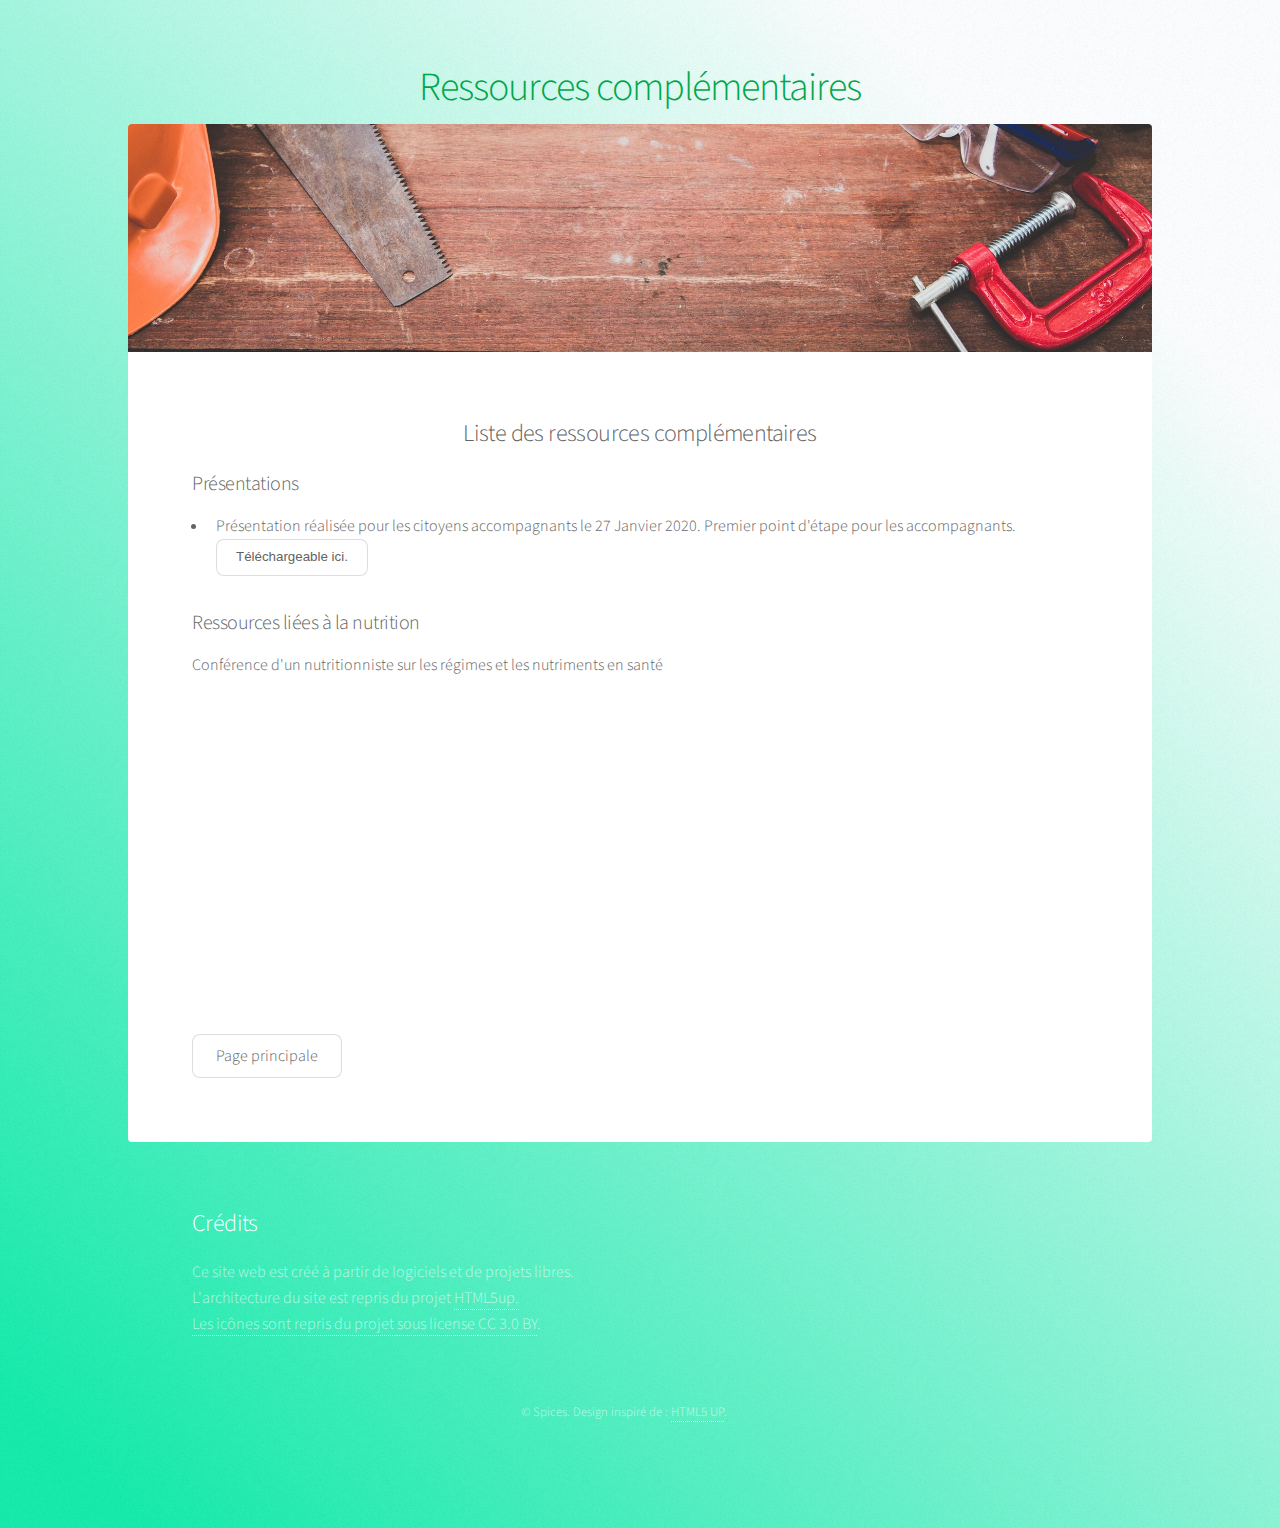
==== commit e26a3279: "ajout vidéo nutritionniste" ====
--- a/ressources.html
+++ b/ressources.html
@@ -32,11 +32,15 @@
 							</div>
 <h3> Présentations </h3>
 <ul>
-	<li> Présentation réalisée pour les citoyens accompagnants le 27 Janvier 2020. Premier point d'étape pour les accompagnants. <form method="get" action="docs/Présentation 27 01 2020_SPICES.pdf">
+	<li> Présentation réalisée pour les citoyens accompagnants le 27 Janvier 2020. Premier point d'étape pour les accompagnants. <form method="get" action="https://drive.google.com/file/d/1ujnT4b_ksdGKhrCwb1So6CY489DbAcnD/view?usp=sharing">
 <button type="submit">Téléchargeable ici.</button>
 </form>
 </ul>
-<h3> Ressources liées à l'activité physique </h3>
+<h3> Ressources liées à la nutrition </h3>
+
+<p> Conférence d'un nutritionniste sur les régimes et les nutriments en santé </p>
+
+<iframe width="560" height="315" src="https://www.youtube.com/embed/4aChB0O6AkY" frameborder="0" allow="accelerometer; autoplay; encrypted-media; gyroscope; picture-in-picture" allowfullscreen></iframe>
 
 <ul class="actions">
 	<li><a href="index.html" class="button">Page principale</a></li>
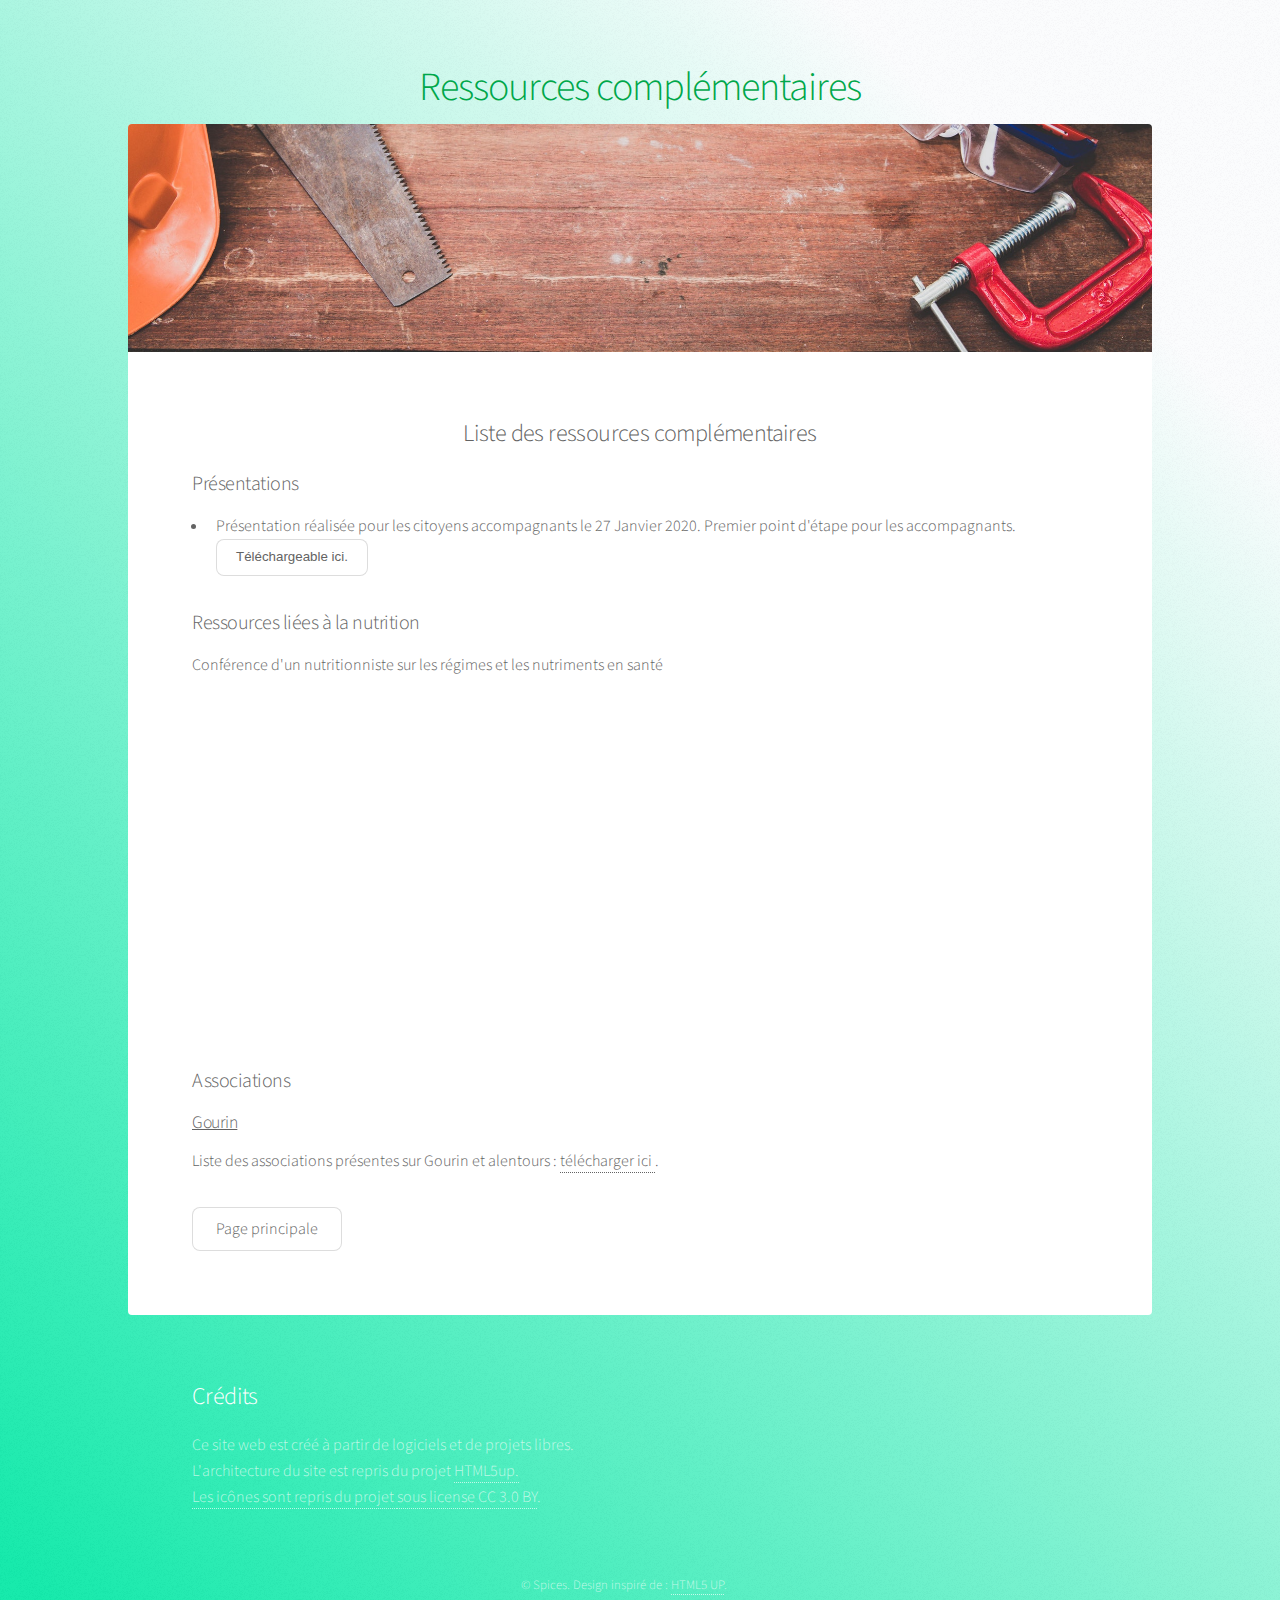
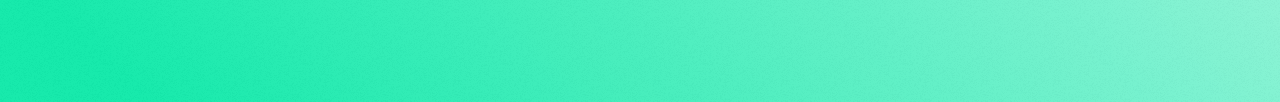
==== commit 3cce113e: "ajout liste associations Gourins" ====
--- a/ressources.html
+++ b/ressources.html
@@ -41,6 +41,12 @@
 <p> Conférence d'un nutritionniste sur les régimes et les nutriments en santé </p>
 
 <iframe width="560" height="315" src="https://www.youtube.com/embed/4aChB0O6AkY" frameborder="0" allow="accelerometer; autoplay; encrypted-media; gyroscope; picture-in-picture" allowfullscreen></iframe>
+<p></p>
+<h3> Associations </h3>
+<h4 style="text-decoration: underline;"> Gourin </h4>
+
+<p> Liste des associations présentes sur Gourin et alentours : <a href="docs/Associations_GOURIN.zip"> télécharger ici </a>.</p>
+
 
 <ul class="actions">
 	<li><a href="index.html" class="button">Page principale</a></li>
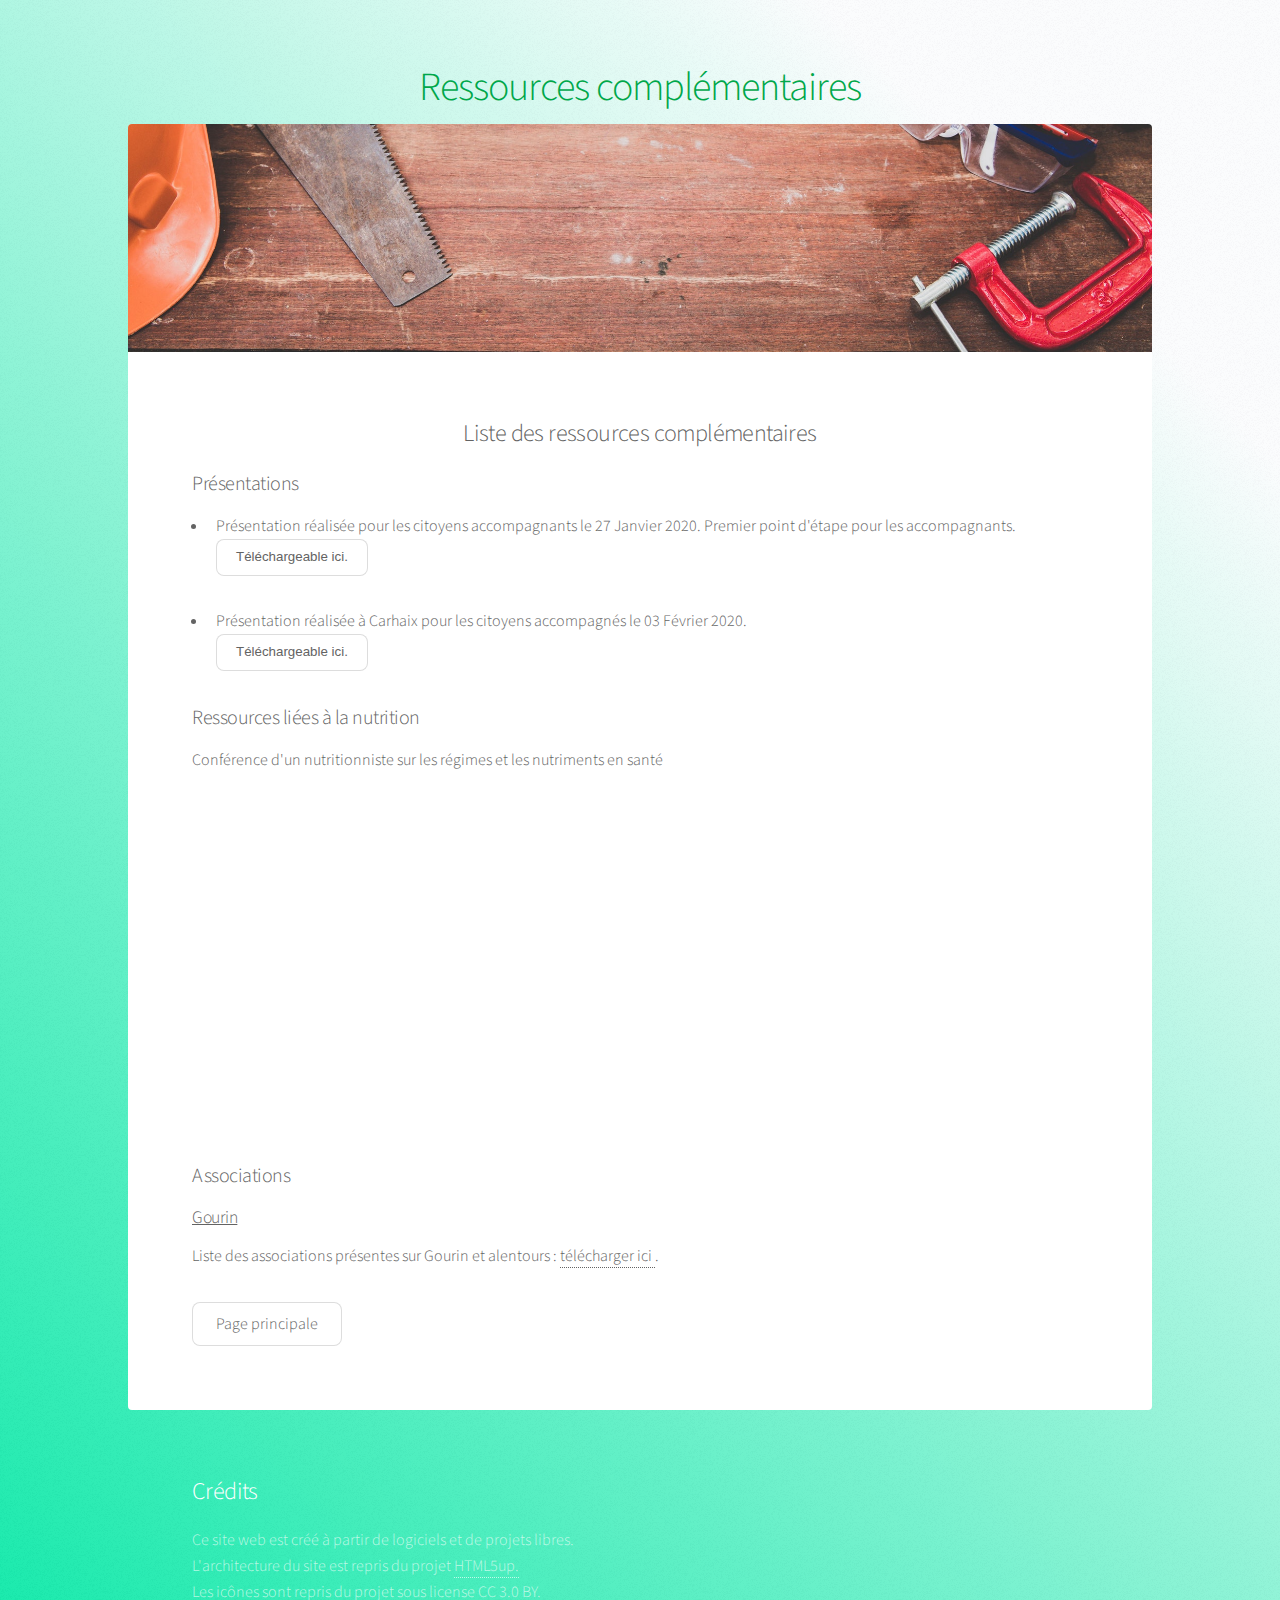
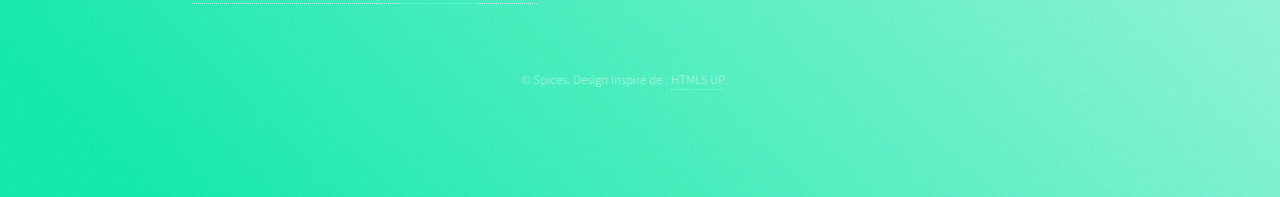
==== commit 765e72d7: "ajout des diapos de la conférence du 3 mars à Carhaix" ====
--- a/ressources.html
+++ b/ressources.html
@@ -35,6 +35,11 @@
 	<li> Présentation réalisée pour les citoyens accompagnants le 27 Janvier 2020. Premier point d'étape pour les accompagnants. <form method="get" action="https://drive.google.com/file/d/1ujnT4b_ksdGKhrCwb1So6CY489DbAcnD/view?usp=sharing">
 <button type="submit">Téléchargeable ici.</button>
 </form>
+<li> Présentation réalisée à Carhaix pour les citoyens accompagnés le 03 Février 2020.<form method="get" action="https://drive.google.com/file/d/15aNvzhiaYtViu792UZpgv2qGbecm0Rlk/view?usp=sharing">
+<button type="submit">Téléchargeable ici.</button>
+</form>
+
+
 </ul>
 <h3> Ressources liées à la nutrition </h3>
 
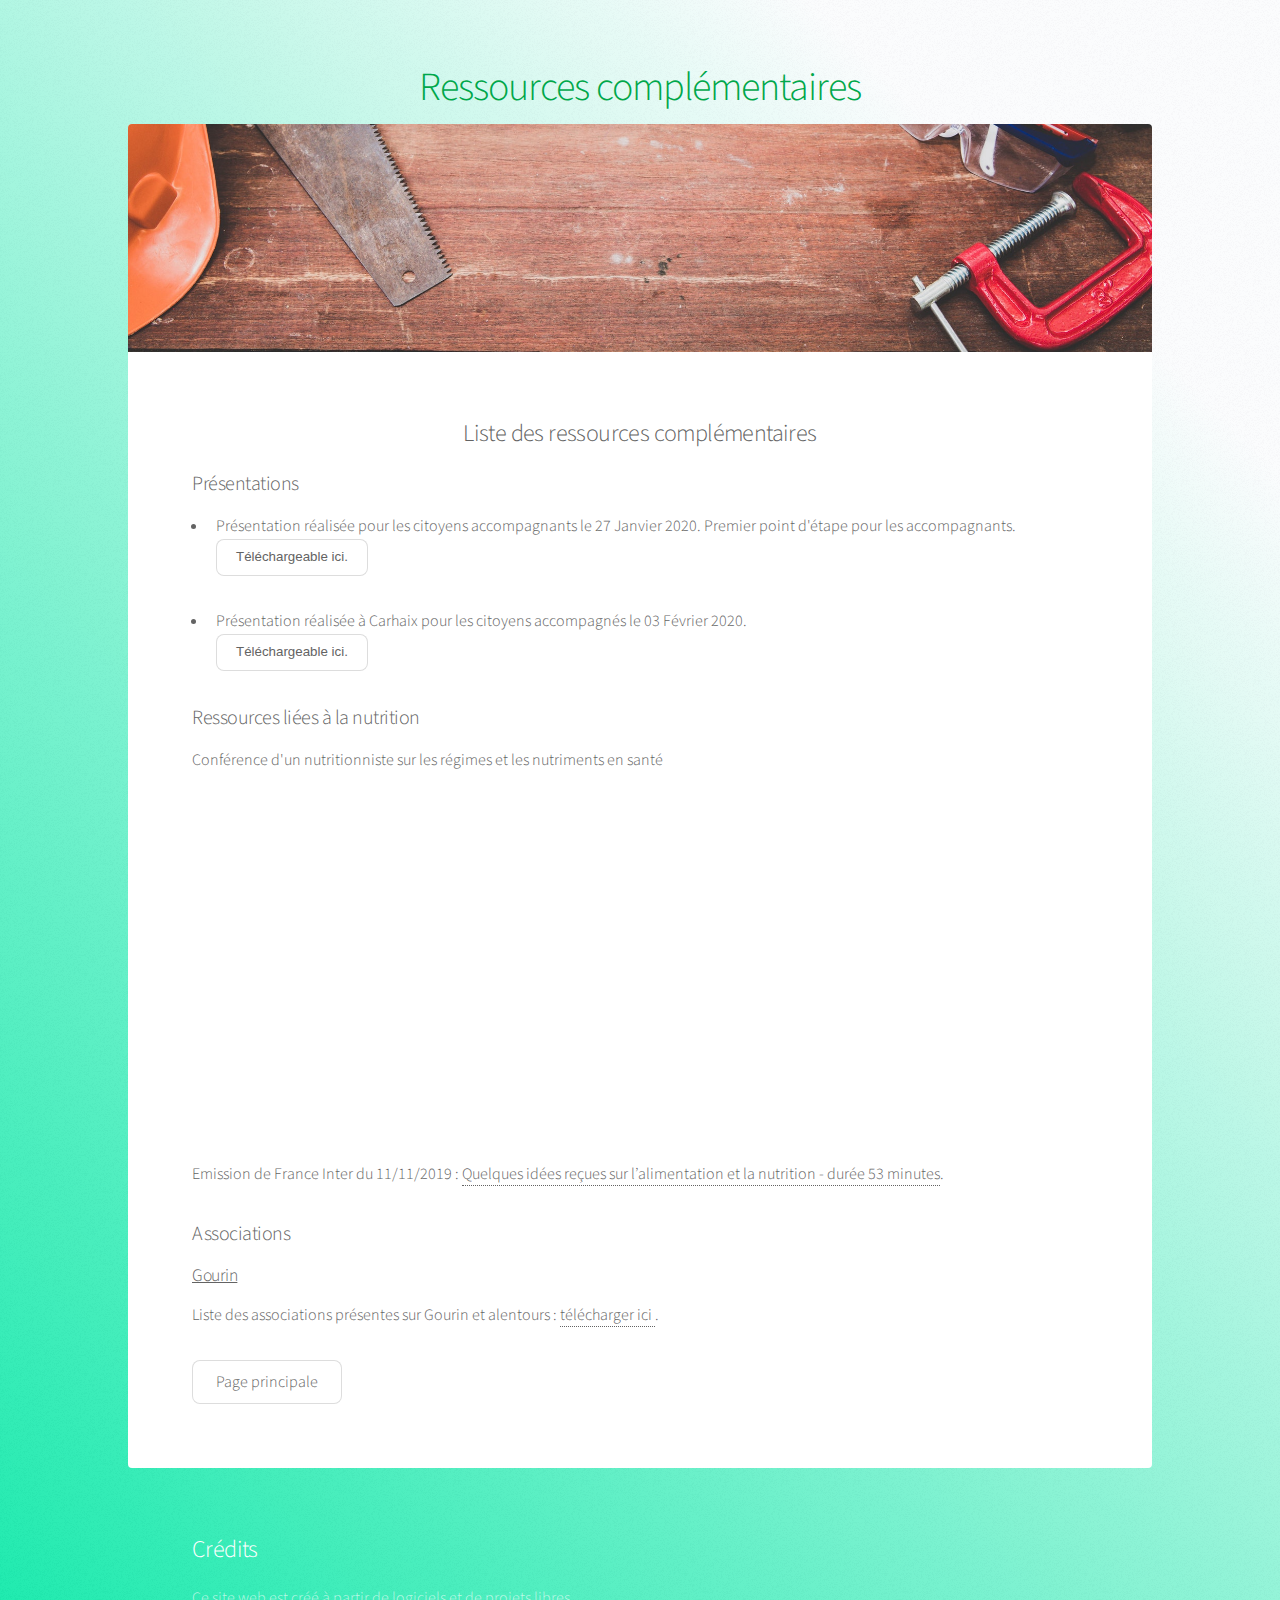
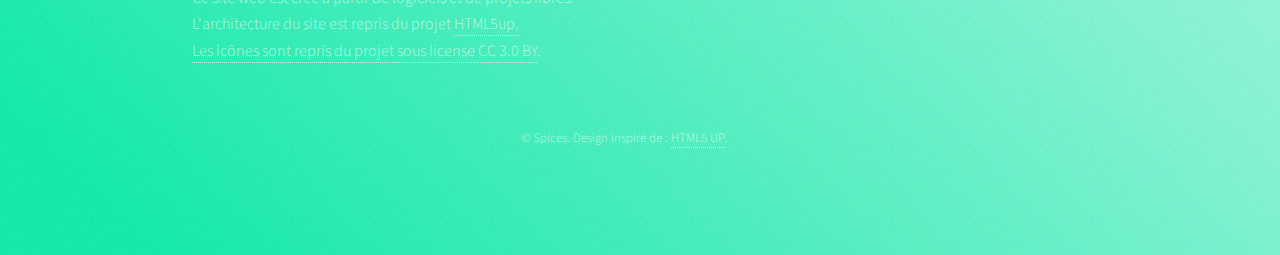
==== commit b7330740: "ajout émission france inter" ====
--- a/ressources.html
+++ b/ressources.html
@@ -47,6 +47,7 @@
 
 <iframe width="560" height="315" src="https://www.youtube.com/embed/4aChB0O6AkY" frameborder="0" allow="accelerometer; autoplay; encrypted-media; gyroscope; picture-in-picture" allowfullscreen></iframe>
 <p></p>
+<p>Emission de France Inter du 11/11/2019 : <a href="https://www.franceinter.fr/emissions/grand-bien-vous-fasse/grand-bien-vous-fasse-11-novembre-2019">Quelques idées reçues sur l’alimentation et la nutrition - durée 53 minutes</a>.
 <h3> Associations </h3>
 <h4 style="text-decoration: underline;"> Gourin </h4>
 
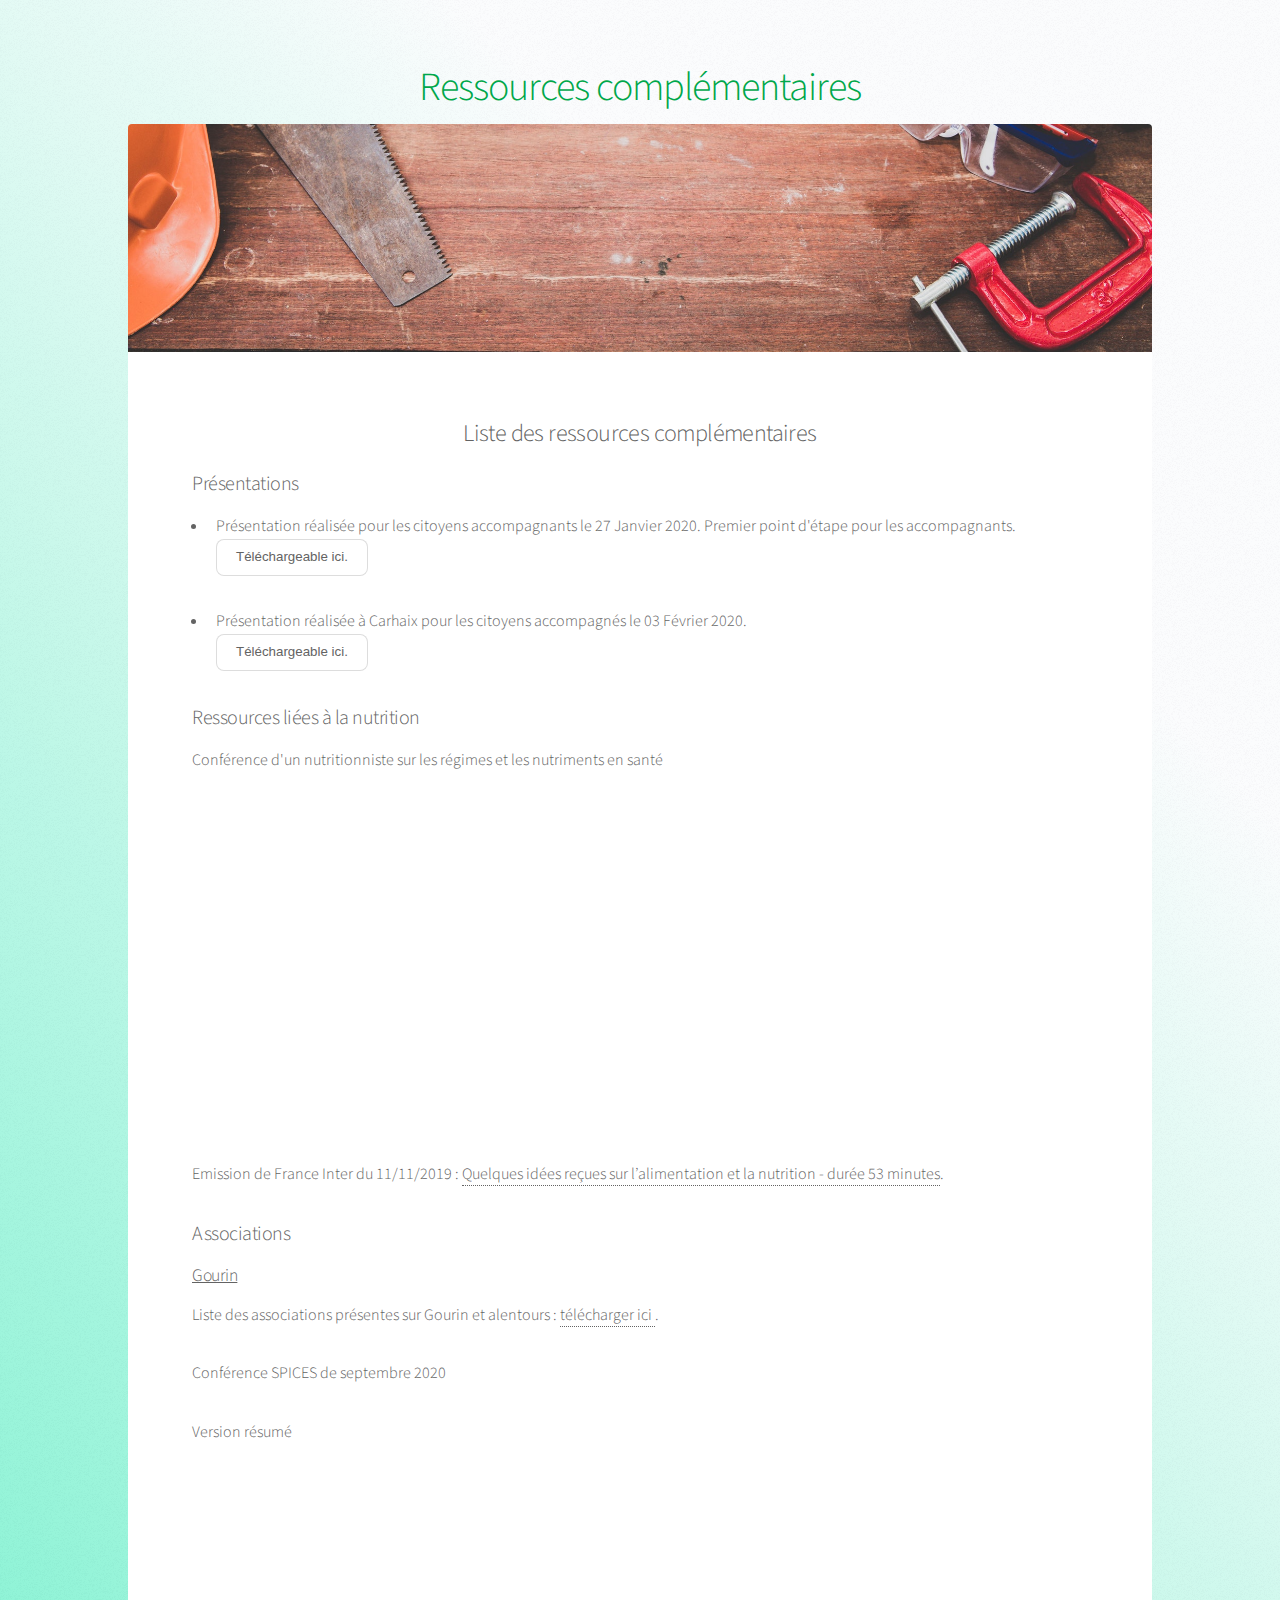
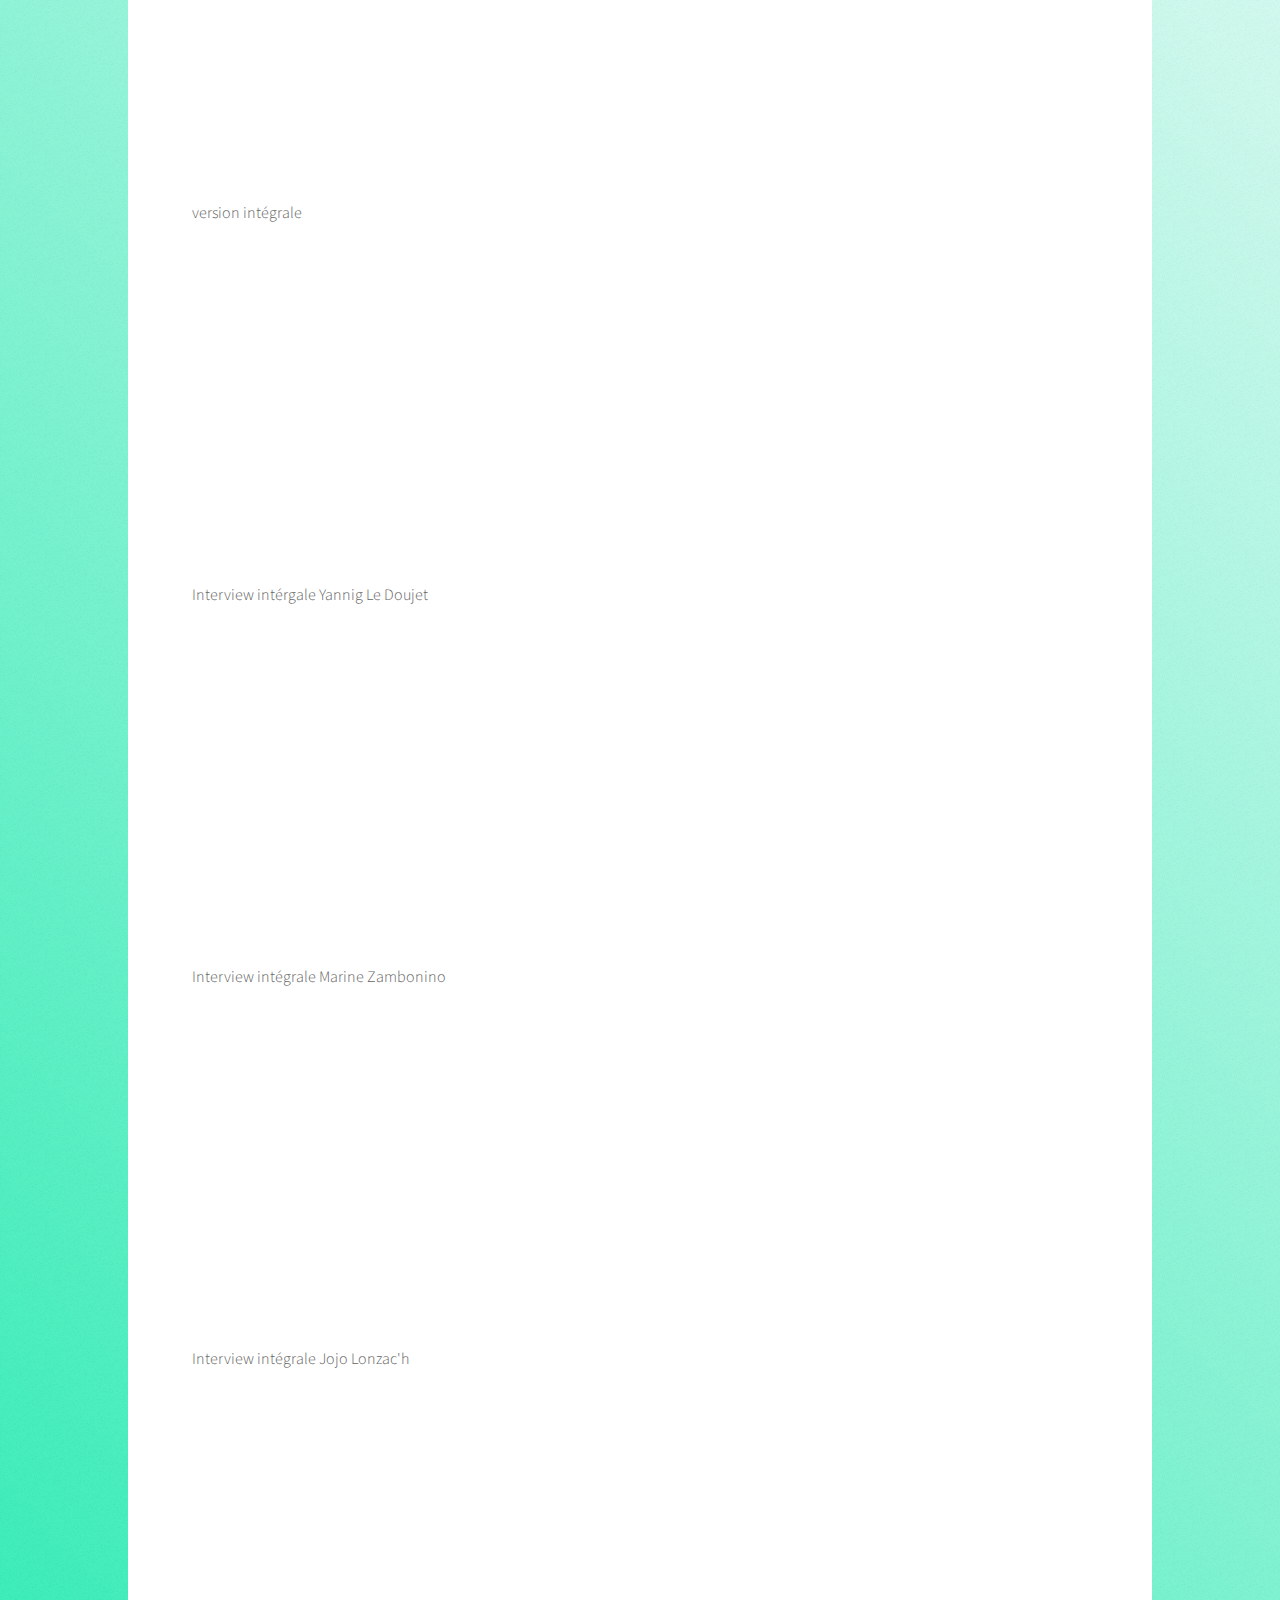
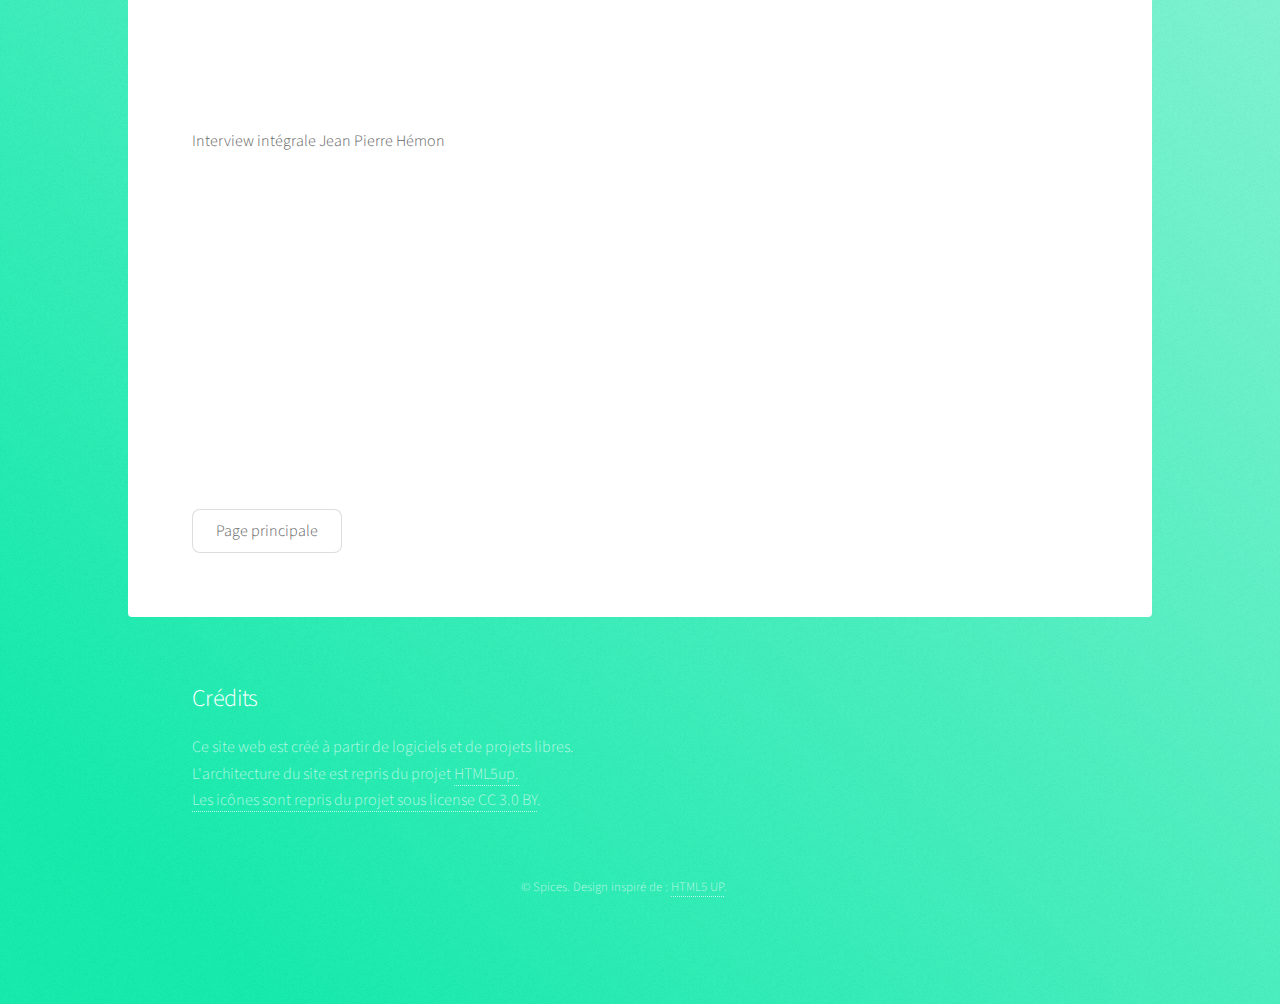
==== commit ca185641: "ajout liens vidéos conference septembre" ====
--- a/ressources.html
+++ b/ressources.html
@@ -53,6 +53,32 @@
 
 <p> Liste des associations présentes sur Gourin et alentours : <a href="docs/Associations_GOURIN.zip"> télécharger ici </a>.</p>
 
+<p> Conférence SPICES de septembre 2020 </p>
+
+<p> Version résumé </p>
+
+<iframe width="560" height="315" src="https://www.youtube.com/embed/ixKDzD7dCrA" frameborder="0" allow="accelerometer; autoplay; clipboard-write; encrypted-media; gyroscope; picture-in-picture" allowfullscreen></iframe>
+
+<p> version intégrale </p>
+
+<iframe width="560" height="315" src="https://www.youtube.com/embed/ixilESGjqyo" frameborder="0" allow="accelerometer; autoplay; clipboard-write; encrypted-media; gyroscope; picture-in-picture" allowfullscreen></iframe>
+
+<p> Interview intérgale Yannig Le Doujet </p>
+
+<iframe width="560" height="315" src="https://www.youtube.com/embed/Oz7kdIzdwTk" frameborder="0" allow="accelerometer; autoplay; clipboard-write; encrypted-media; gyroscope; picture-in-picture" allowfullscreen></iframe>
+
+<p> Interview intégrale Marine Zambonino </p>
+
+<iframe width="560" height="315" src="https://www.youtube.com/embed/zKQrMvDfTKs" frameborder="0" allow="accelerometer; autoplay; clipboard-write; encrypted-media; gyroscope; picture-in-picture" allowfullscreen></iframe>
+
+<p> Interview intégrale Jojo Lonzac'h </p>
+
+<iframe width="560" height="315" src="https://www.youtube.com/embed/iXp0b5UN8FE" frameborder="0" allow="accelerometer; autoplay; clipboard-write; encrypted-media; gyroscope; picture-in-picture" allowfullscreen></iframe>
+
+<p> Interview intégrale Jean Pierre Hémon </p>
+
+<iframe width="560" height="315" src="https://www.youtube.com/embed/sPCHE4aZgIQ" frameborder="0" allow="accelerometer; autoplay; clipboard-write; encrypted-media; gyroscope; picture-in-picture" allowfullscreen></iframe>
+
 
 <ul class="actions">
 	<li><a href="index.html" class="button">Page principale</a></li>
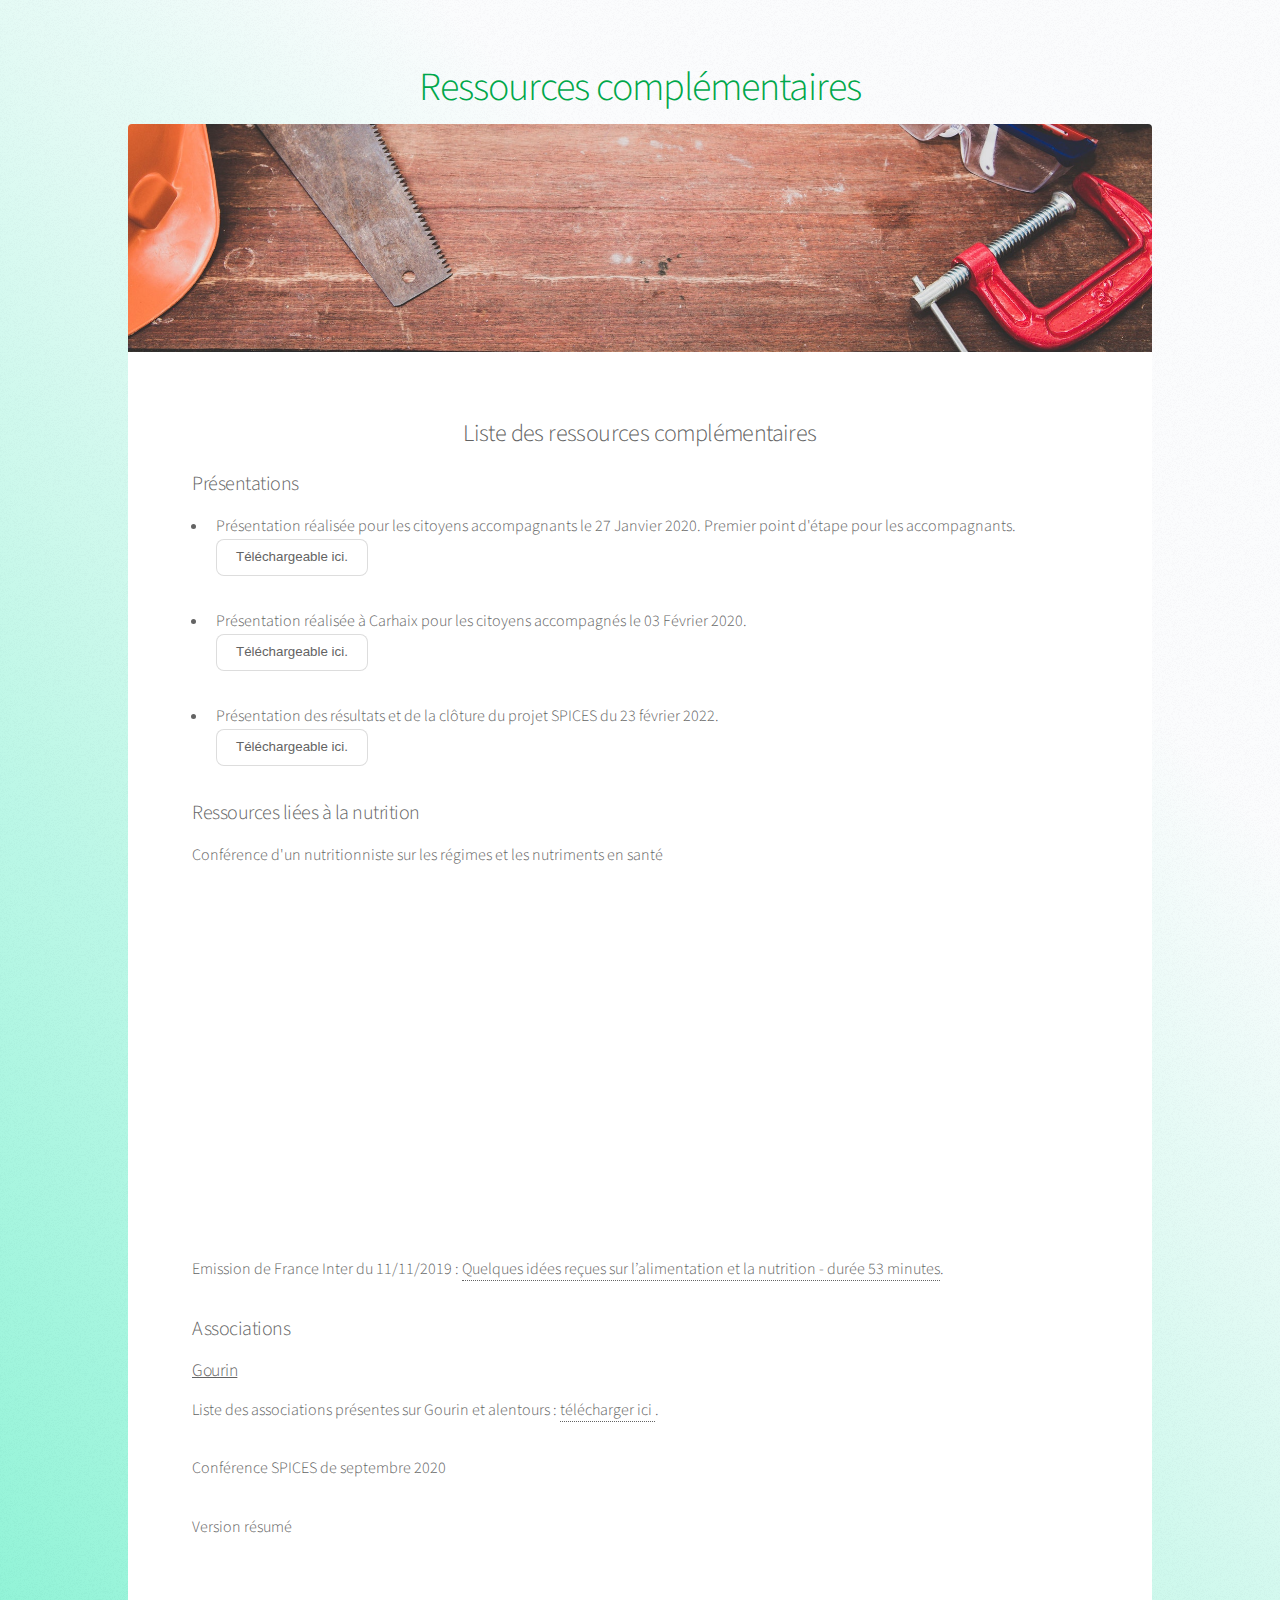
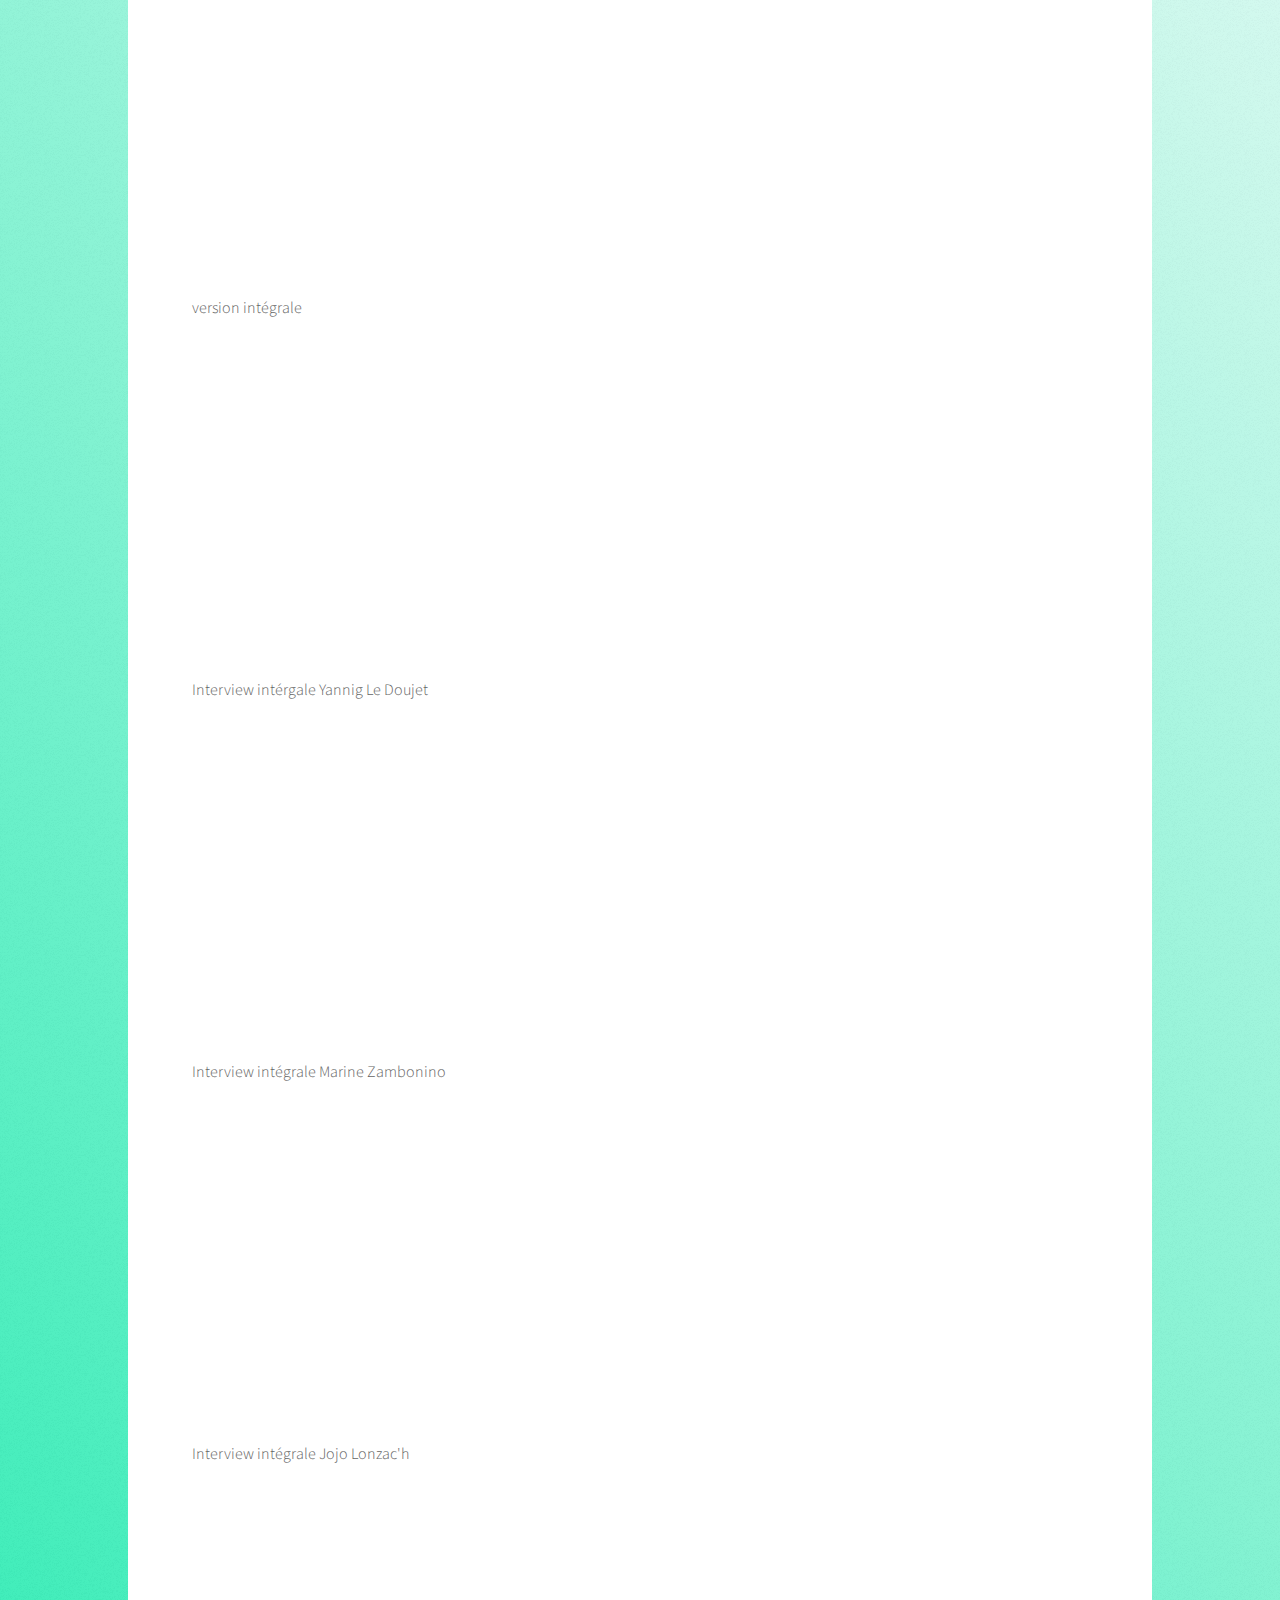
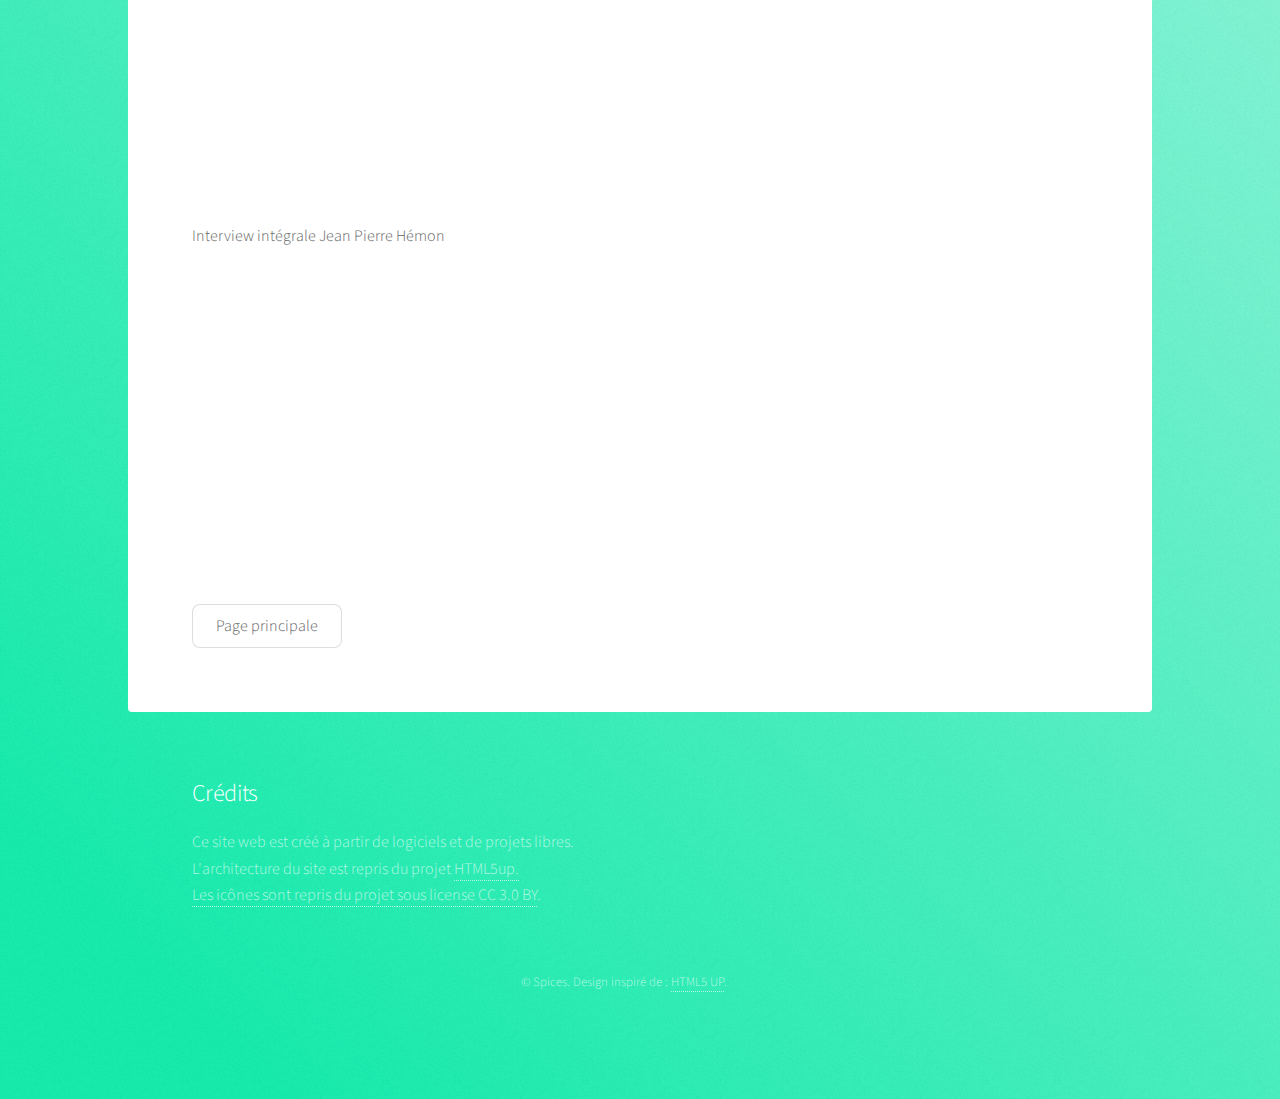
==== commit 58e3b258: "ajout derniere presentation" ====
--- a/ressources.html
+++ b/ressources.html
@@ -36,6 +36,9 @@
 <button type="submit">Téléchargeable ici.</button>
 </form>
 <li> Présentation réalisée à Carhaix pour les citoyens accompagnés le 03 Février 2020.<form method="get" action="https://drive.google.com/file/d/15aNvzhiaYtViu792UZpgv2qGbecm0Rlk/view?usp=sharing">
+<button type="submit">Téléchargeable ici.</button>
+</form>
+<li> Présentation des résultats et de la clôture du projet SPICES du 23 février 2022.<form method="get" action="https://docs.google.com/presentation/d/1QtaGnx1F_1Ede2etUOhnuGqevQDQWnpp/edit?usp=sharing&ouid=116799030378663910804&rtpof=true&sd=true">
 <button type="submit">Téléchargeable ici.</button>
 </form>
 
